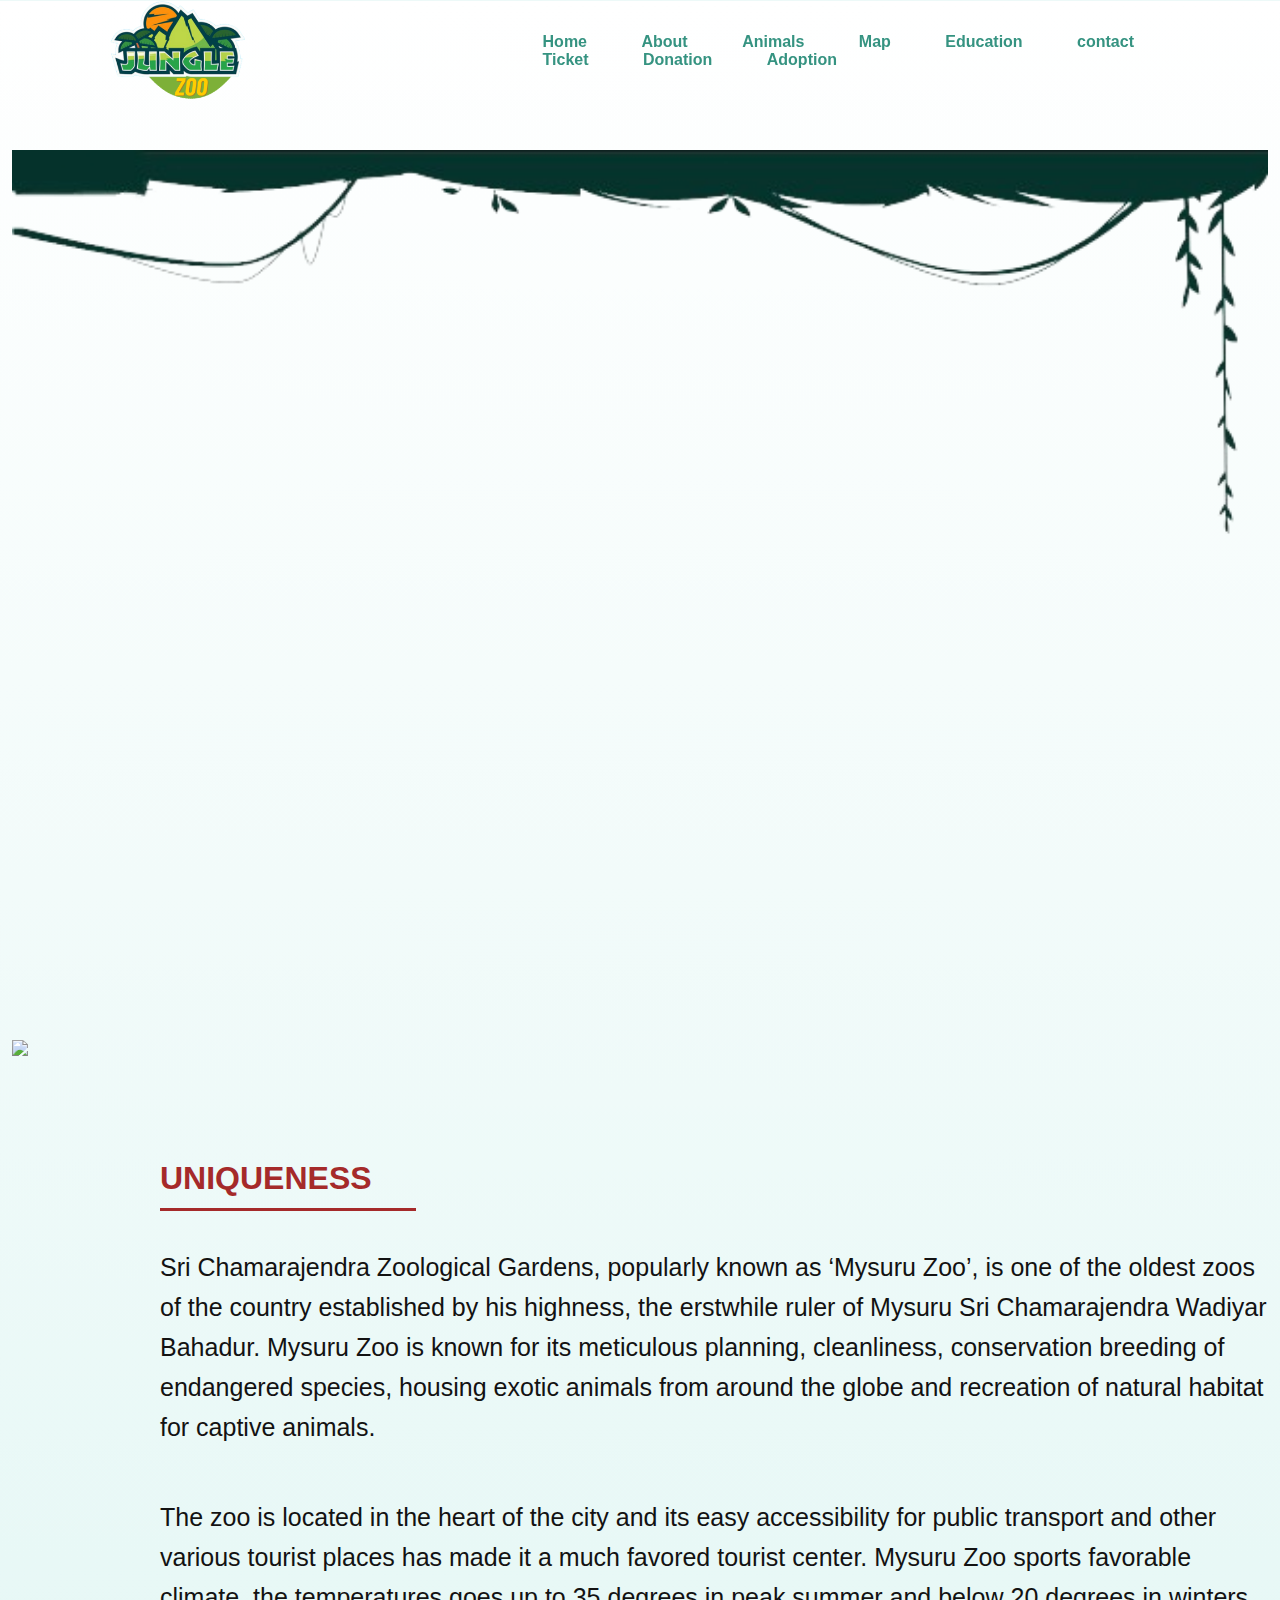
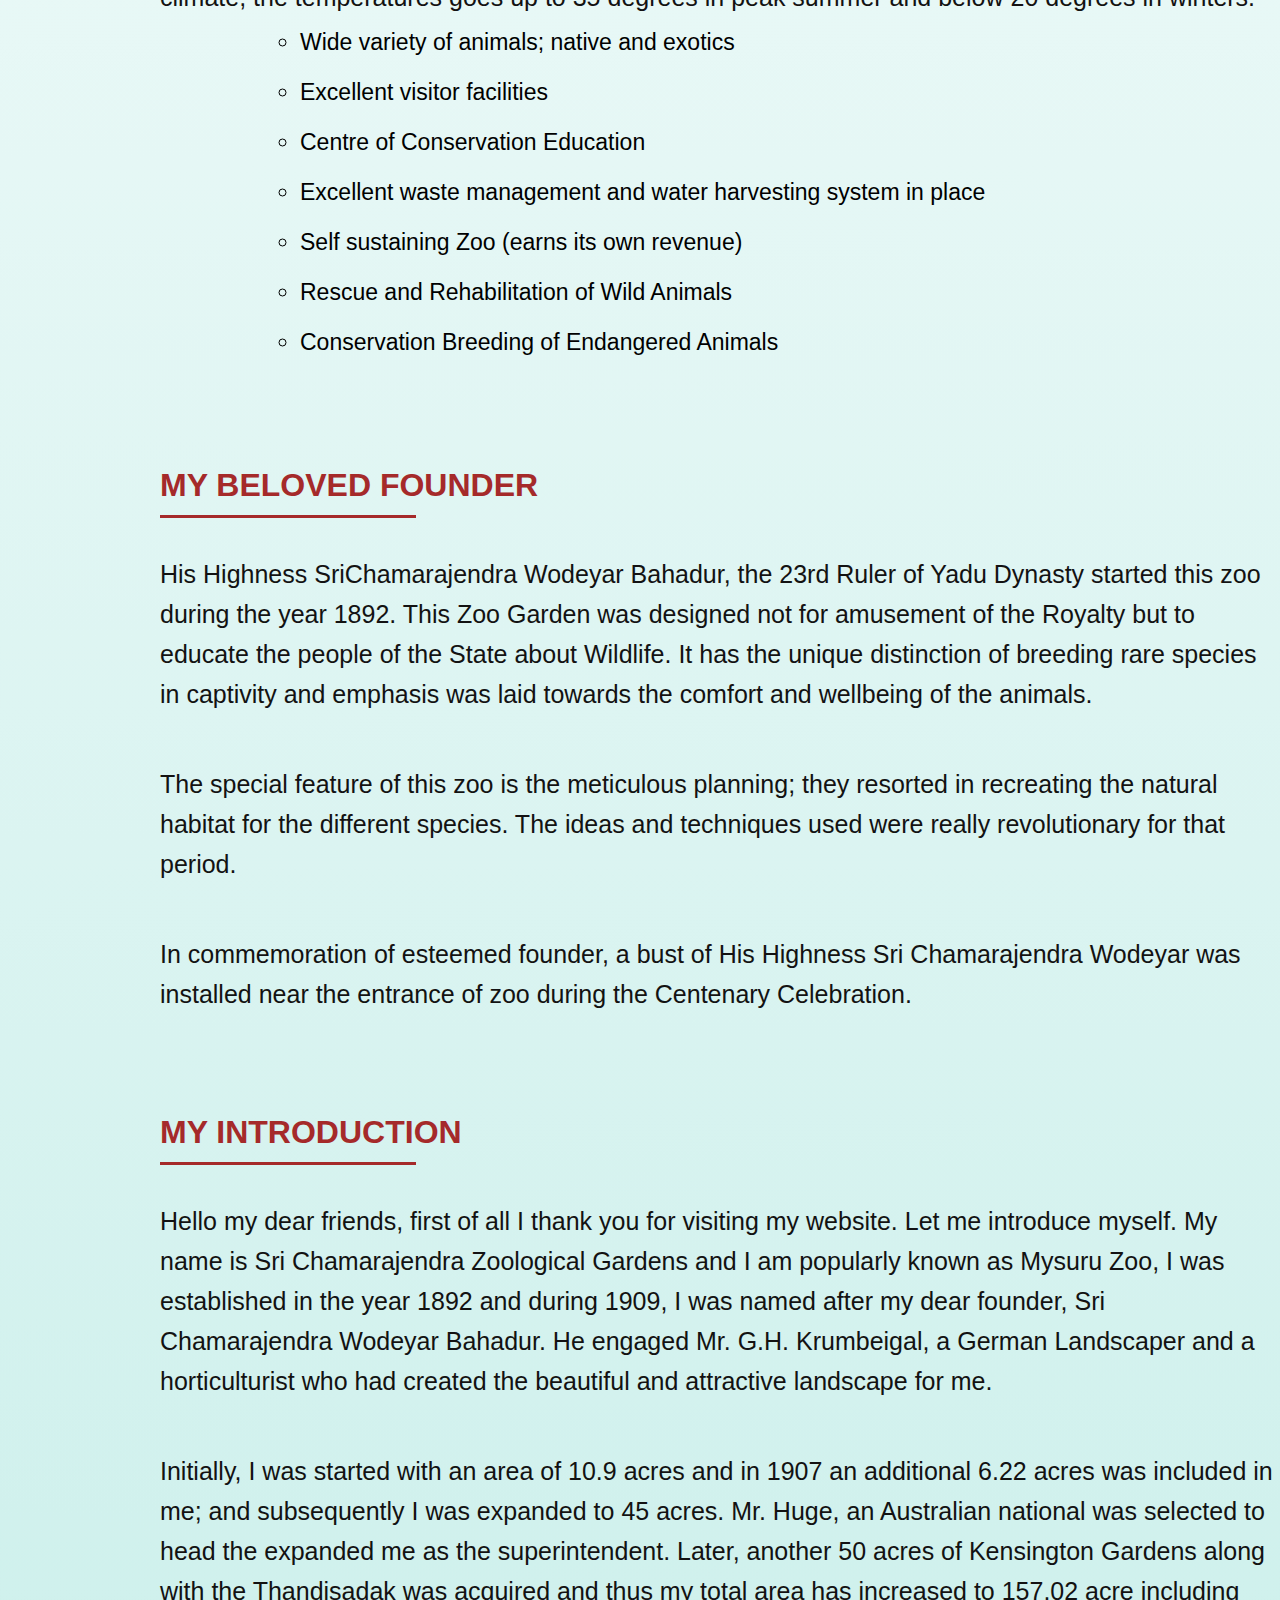
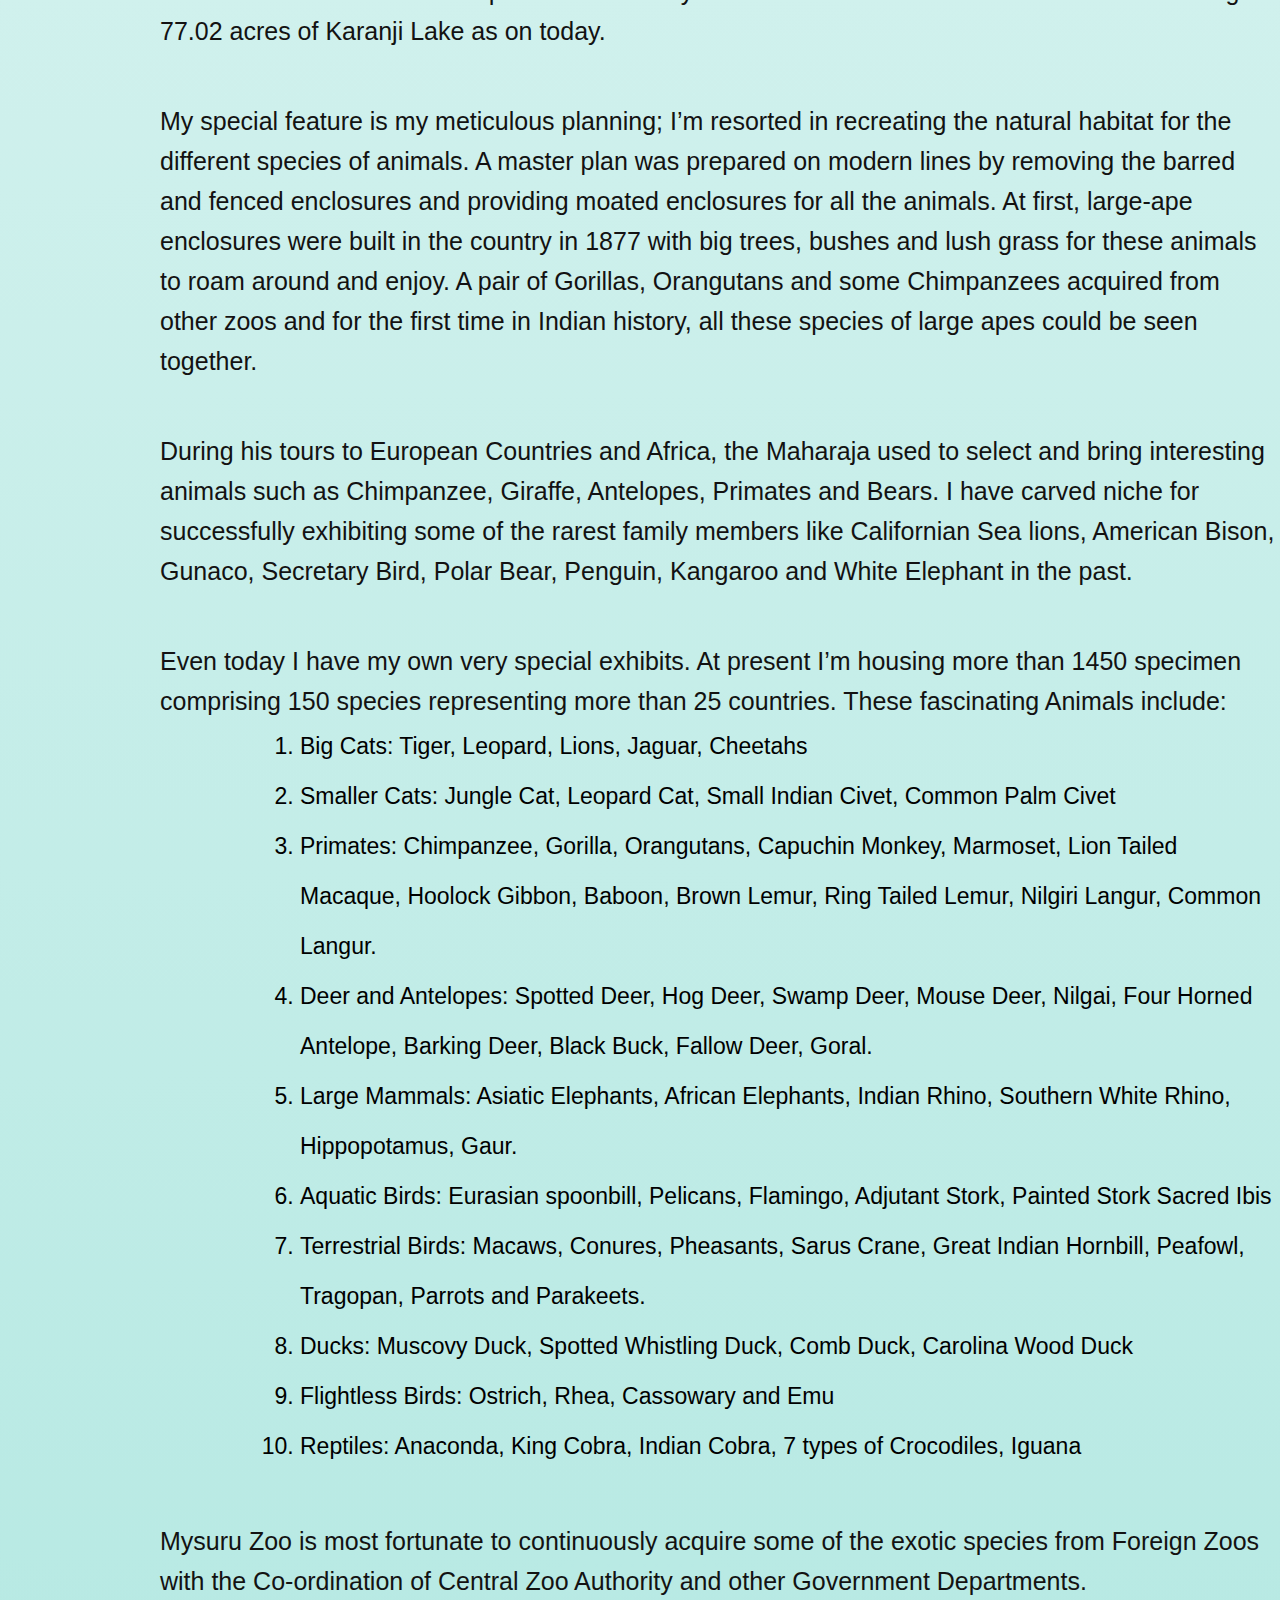
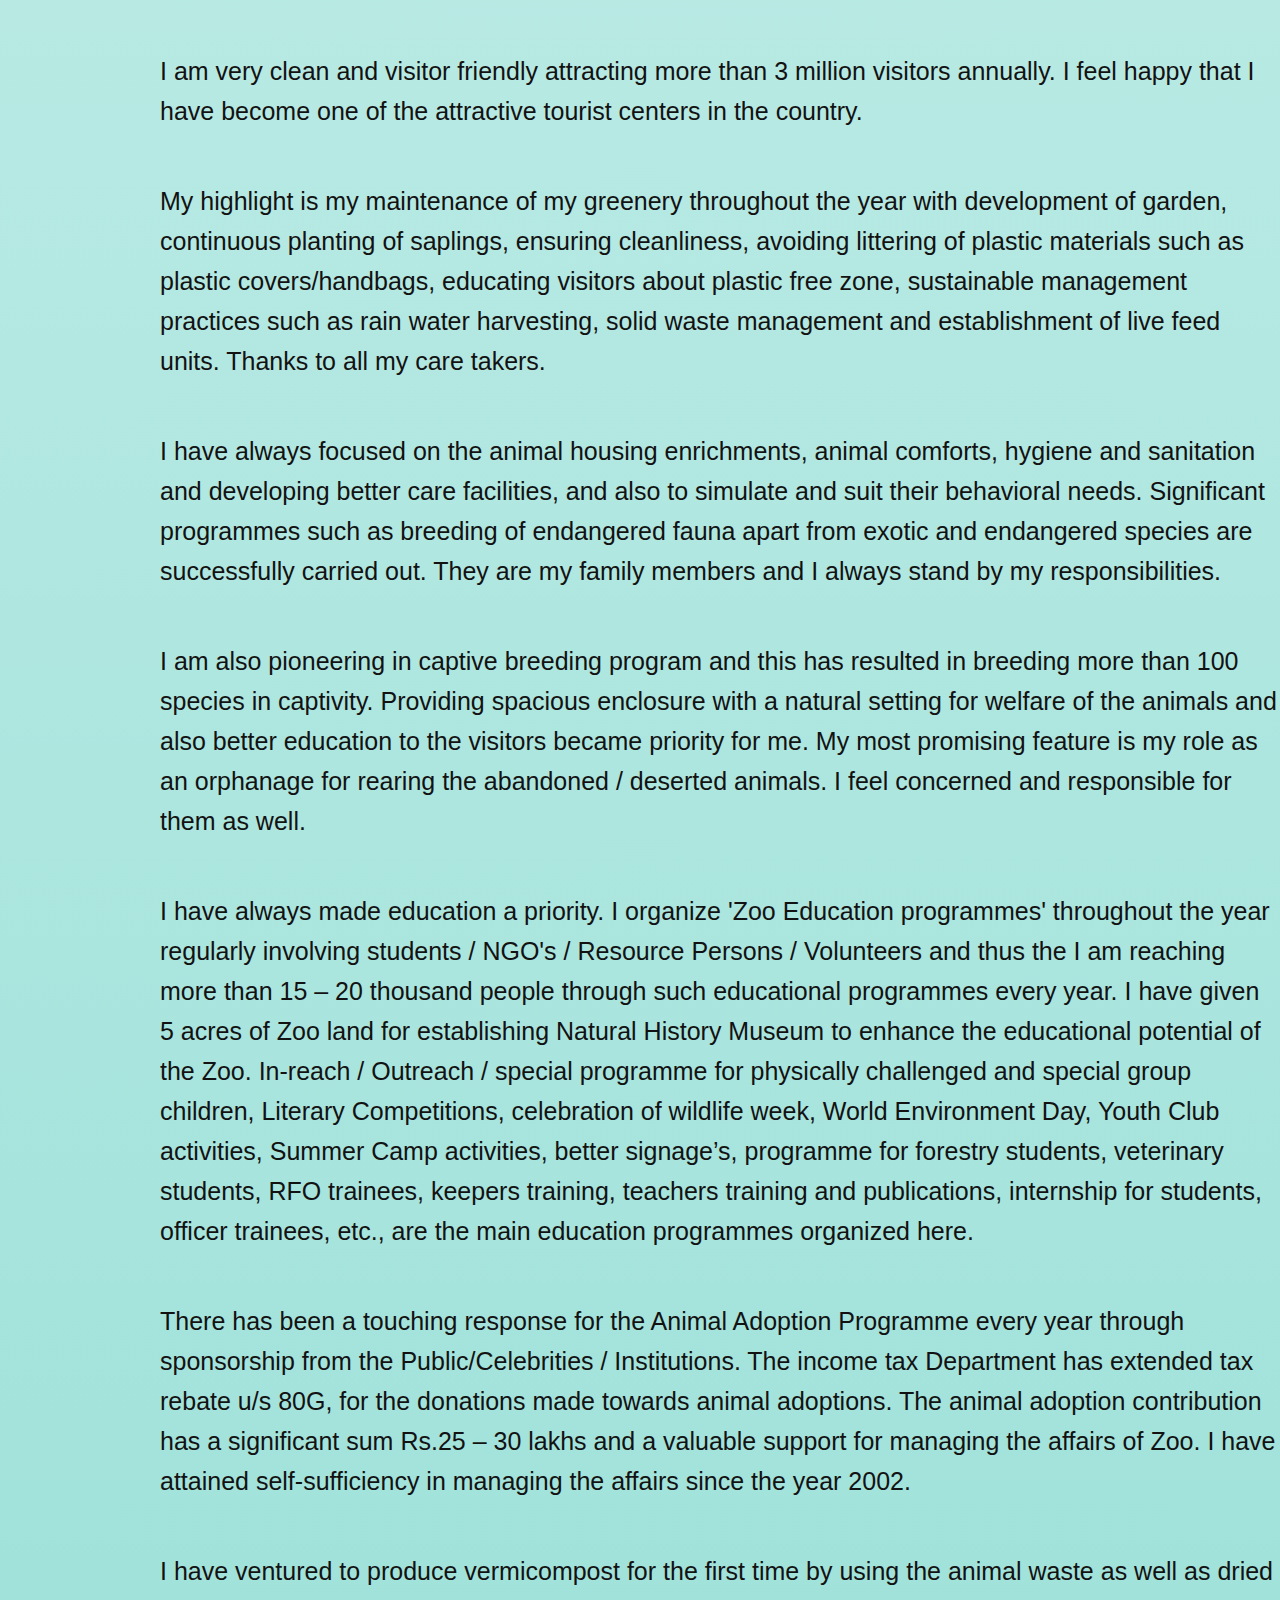
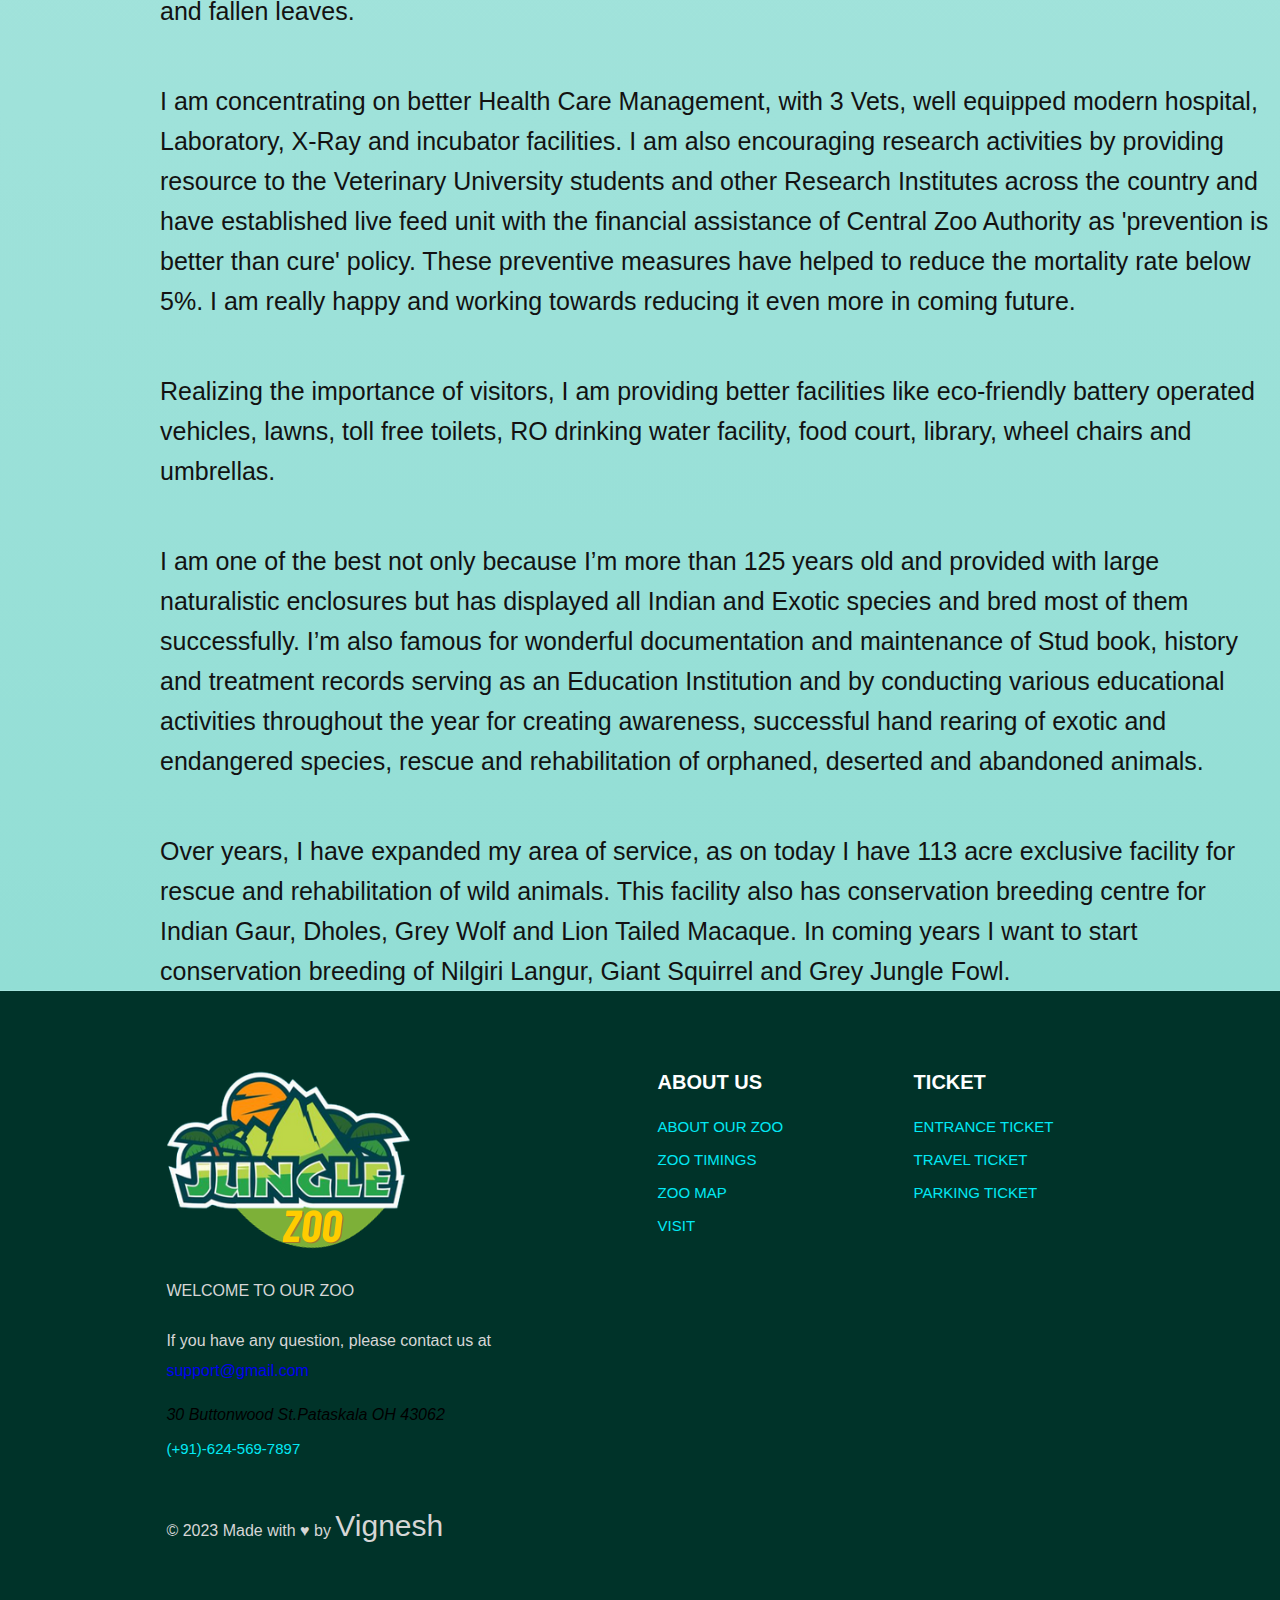
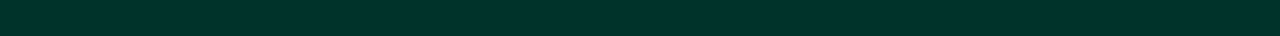
==== about.html @ fc4480f8 "new" ====
<!DOCTYPE html>
<html lang="en">
  <head>
    <meta charset="UTF-8" />
    <meta http-equiv="X-UA-Compatible" content="IE=edge" />
    <meta name="viewport" content="width=device-width, initial-scale=1.0" />
    <title>Jungle Zoo</title>
    <link rel="stylesheet" href="about.css" />
  </head>

  <body>
    <header>
<img class="logo" src="Zoo.png"/>
<nav class="navigation2">
  <a href="index.html" class="active">Home</a>
  <a href="about.html">About</a>
  <a href="#">Animals</a>
  <a href="#">Map</a>
  <a href="#">Education</a>
  <a href="#">contact</a>
  <a href="#">Ticket</a>
  <a href="#">Donation</a>
  <a href="#">Adoption</a>
</nav>
</header>
<section>
  <img class="entrance" src="up leaf.png" >
    <img class="entrance" src="entrance.png" >
    <div class="indent">
      <h6>UNIQUENESS</h6>
      <p>Sri Chamarajendra Zoological Gardens, popularly known as ‘Mysuru Zoo’, is one of the oldest zoos of the country established by his highness, the erstwhile ruler of Mysuru Sri Chamarajendra Wadiyar Bahadur. Mysuru Zoo is known for its meticulous planning, cleanliness, conservation breeding of endangered species, housing exotic animals from around the globe and recreation of natural habitat for captive animals. </p>
      <p>The zoo is located in the heart of the city and its easy accessibility for public transport and other various tourist places has made it a much favored tourist center. Mysuru Zoo sports favorable climate, the temperatures goes up to 35 degrees in peak summer and below 20 degrees in winters.</p>
      <div class="uul">
    <ul>
      <li>Wide variety of animals; native and exotics</li>
      <li>Excellent visitor facilities</li>
      <li>Centre of Conservation Education</li>
      <li>Excellent waste management and water harvesting system in place</li>
      <li>Self sustaining Zoo (earns its own revenue)</li>
      <li>Rescue and Rehabilitation of Wild Animals</li>
      <li>Conservation Breeding of Endangered Animals</li>

    </ul>
  </div>
      <h6>MY BELOVED FOUNDER</h6>
      <p>His Highness SriChamarajendra Wodeyar Bahadur, the 23rd Ruler of Yadu Dynasty started this zoo during the year 1892. This Zoo Garden was designed not for amusement of the Royalty but to educate the people of the State about Wildlife. It has the unique distinction of breeding rare species in captivity and emphasis was laid towards the comfort and wellbeing of the animals.</p>
      <p>The special feature of this zoo is the meticulous planning; they resorted in recreating the natural habitat for the different species. The ideas and techniques used were really revolutionary for that period.</p>
      <p>In commemoration of esteemed founder, a bust of His Highness Sri Chamarajendra Wodeyar was installed near the entrance of zoo during the Centenary Celebration.</p>

      <h6>MY INTRODUCTION</h6>
      <p>Hello my dear friends, first of all I thank you for visiting my website. Let me introduce myself. My name is Sri Chamarajendra Zoological Gardens and I am popularly known as Mysuru Zoo, I was established in the year 1892 and during 1909, I was named after my dear founder, Sri Chamarajendra Wodeyar Bahadur. He engaged Mr. G.H. Krumbeigal, a German Landscaper and a horticulturist who had created the beautiful and attractive landscape for me.</p>
      <p>Initially, I was started with an area of 10.9 acres and in 1907 an additional 6.22 acres was included in me; and subsequently I was expanded to 45 acres. Mr. Huge, an Australian national was selected to head the expanded me as the superintendent. Later, another 50 acres of Kensington Gardens along with the Thandisadak was acquired and thus my total area has increased to 157.02 acre including 77.02 acres of Karanji Lake as on today. </p>
      <p>My special feature is my meticulous planning; I’m resorted in recreating the natural habitat for the different species of animals. A master plan was prepared on modern lines by removing the barred and fenced enclosures and providing moated enclosures for all the animals. At first, large-ape enclosures were built in the country in 1877 with big trees, bushes and lush grass for these animals to roam around and enjoy. A pair of Gorillas, Orangutans and some Chimpanzees acquired from other zoos and for the first time in Indian history, all these species of large apes could be seen together.</p>
      <p>During his tours to European Countries and Africa, the Maharaja used to select and bring interesting animals such as Chimpanzee, Giraffe, Antelopes, Primates and Bears. I have carved niche for successfully exhibiting some of the rarest family members like Californian Sea lions, American Bison, Gunaco, Secretary Bird, Polar Bear, Penguin, Kangaroo and White Elephant in the past.</p>
      <p>Even today I have my own very special exhibits. At present I’m housing more than 1450 specimen comprising 150 species representing more than 25 countries. These fascinating Animals include:</p>
      <div class="uuul">
    <ol>
      <li>Big Cats: Tiger, Leopard, Lions, Jaguar, Cheetahs</li>
      <li>Smaller Cats: Jungle Cat, Leopard Cat, Small Indian Civet, Common Palm Civet</li>
      <li>Primates: Chimpanzee, Gorilla, Orangutans, Capuchin Monkey, Marmoset, Lion Tailed Macaque, Hoolock Gibbon, Baboon, Brown Lemur, Ring Tailed Lemur, Nilgiri Langur, Common Langur.</li>
      <li>Deer and Antelopes: Spotted Deer, Hog Deer, Swamp Deer, Mouse Deer, Nilgai, Four Horned Antelope, Barking Deer, Black Buck, Fallow Deer, Goral.</li>
      <li>Large Mammals: Asiatic Elephants, African Elephants, Indian Rhino, Southern White Rhino, Hippopotamus, Gaur.</li>
      <li>Aquatic Birds: Eurasian spoonbill, Pelicans, Flamingo, Adjutant Stork, Painted Stork Sacred Ibis</li>
      <li>Terrestrial Birds: Macaws, Conures, Pheasants, Sarus Crane, Great Indian Hornbill, Peafowl, Tragopan, Parrots and Parakeets.</li>
      <li>Ducks: Muscovy Duck, Spotted Whistling Duck, Comb Duck, Carolina Wood Duck</li>
      <li>Flightless Birds: Ostrich, Rhea, Cassowary and Emu</li>
      <li>Reptiles: Anaconda, King Cobra, Indian Cobra, 7 types of Crocodiles, Iguana</li>
    </ol>
  </div>
    <p>Mysuru Zoo is most fortunate to continuously acquire some of the exotic species from Foreign Zoos with the Co-ordination of Central Zoo Authority and other Government Departments.</p>
    <p>I am very clean and visitor friendly attracting more than 3 million visitors annually. I feel happy that I have become one of the attractive tourist centers in the country.</p>
    <p>My highlight is my maintenance of my greenery throughout the year with development of garden, continuous planting of saplings, ensuring cleanliness, avoiding littering of plastic materials such as plastic covers/handbags, educating visitors about plastic free zone, sustainable management practices such as rain water harvesting, solid waste management and establishment of live feed units. Thanks to all my care takers.</p>
    <p>I have always focused on the animal housing enrichments, animal comforts, hygiene and sanitation and developing better care facilities, and also to simulate and suit their behavioral needs. Significant programmes such as breeding of endangered fauna apart from exotic and endangered species are successfully carried out. They are my family members and I always stand by my responsibilities.</p>
    <p>I am also pioneering in captive breeding program and this has resulted in breeding more than 100 species in captivity. Providing spacious enclosure with a natural setting for welfare of the animals and also better education to the visitors became priority for me. My most promising feature is my role as an orphanage for rearing the abandoned / deserted animals. I feel concerned and responsible for them as well.</p>
    <p>I have always made education a priority. I organize 'Zoo Education programmes' throughout the year regularly involving students / NGO's / Resource Persons / Volunteers and thus the I am  reaching more than 15 – 20 thousand people through such educational programmes every year. I have given 5 acres of Zoo land for establishing Natural History Museum to enhance the educational potential of the Zoo. In-reach / Outreach / special programme for physically challenged and special group children, Literary Competitions, celebration of wildlife week, World Environment Day, Youth Club activities, Summer Camp activities, better signage’s, programme for forestry students, veterinary students, RFO trainees, keepers training, teachers training and publications, internship for students, officer trainees, etc., are the main education programmes organized here.</p>
    <p>There has been a touching response for the Animal Adoption Programme every year through sponsorship from the Public/Celebrities / Institutions. The income tax Department has extended tax rebate u/s 80G, for the donations made towards animal adoptions. The animal adoption contribution has a significant sum Rs.25 – 30 lakhs and a valuable support for managing the affairs of Zoo.  I have attained self-sufficiency in managing the affairs since the year 2002.</p>
    <p>I have ventured to produce vermicompost for the first time by using the animal waste as well as dried and fallen leaves.</p>
    <p>I am concentrating on better Health Care Management, with 3 Vets, well equipped modern hospital, Laboratory, X-Ray and incubator facilities. I am also encouraging research activities by providing resource to the Veterinary University students and other Research Institutes across the country and have established live feed unit with the financial assistance of Central Zoo Authority as 'prevention is better than cure' policy. These preventive measures have helped to reduce the mortality rate below 5%. I am really happy and working towards reducing it even more in coming future.</p>
    <p>Realizing the importance of visitors, I am providing better facilities like eco-friendly battery operated vehicles, lawns, toll free toilets, RO drinking water facility, food court, library, wheel chairs and umbrellas.</p>
    <p>I am one of the best not only because I’m more than 125 years old and provided with large naturalistic enclosures but has displayed all Indian and Exotic species and bred most of them successfully. I’m also famous for wonderful documentation and maintenance of Stud book, history and treatment records serving as an Education Institution and by conducting various educational activities throughout the year for creating awareness, successful hand rearing of exotic and endangered species, rescue and rehabilitation of orphaned, deserted and abandoned animals.</p>
    <p>Over years, I have expanded my area of service, as on today I have 113 acre exclusive facility for rescue and rehabilitation of wild animals. This facility also has conservation breeding centre for Indian Gaur, Dholes, Grey Wolf and Lion Tailed Macaque. In coming years I want to start conservation breeding of Nilgiri Langur, Giant Squirrel and Grey Jungle Fowl. </p>
      </div>
     
</section>
<!-- 
    - #FOOTER
  -->
  <footer class="footer1">
    <div class="footer-content">
      <img src="Zoo.png">
      <p>WELCOME TO OUR ZOO</p>
      <p> If you have any question, please contact us at <a href="mailto:selvapandi322@gmail.com"
        class="link">support@gmail.com</a></p>
        <ul type="none" class="contact-list">
  
          <li class="contact-item">
            <ion-icon name="location-outline" aria-hidden="true"></ion-icon>
  
            <address class="address">
              30 Buttonwood St.Pataskala OH 43062
            </address>
          </li>
  
          <li class="contact-item">
            <ion-icon name="call-outline" aria-hidden="true"></ion-icon>
  
            <a href="tel:+16234567891011" class="contact-link">(+91)-624-569-7897</a>
          </li>
  
        </ul>
      <div class="icons">
        <a href="#"><i class='bx bxl-facebook'></i></a>
        <a href="#"><i class='bx bxl-twitter' ></i></a>
        <a href="#"><i class='bx bxl-instagram' ></i></a>
        <a href="#"><i class='bx bxl-github' ></i></a>
        <p class="copyright">
          &copy; 2023 Made with ♥ by <a class="copyright-link">Vignesh</a>
        </p>
      </div>
      
    </div>
    
    <div class="footer-content">
      <h4>ABOUT US</h4>
      <li><a href="#">ABOUT OUR ZOO</a></li>
      <li><a href="#">ZOO TIMINGS</a></li>
      <li><a href="#">ZOO MAP</a></li>
      <li><a href="#">VISIT</a></li>
    </div>
    <div class="footer-content">
      <h4>TICKET</h4>
      <li><a href="#">ENTRANCE TICKET</a></li>
      <li><a href="#">TRAVEL TICKET</a></li>
      <li><a href="#">PARKING TICKET</a></li>
    </div>
   </footer>

       <!-- 
      - ionicon link
    -->
    <script type="module" src="https://unpkg.com/ionicons@5.5.2/dist/ionicons/ionicons.esm.js"></script>
    <script nomodule src="https://unpkg.com/ionicons@5.5.2/dist/ionicons/ionicons.js"></script>


     



</body></html>
---- about.css ----
* {
  margin: 0;
  padding: 0;
  box-sizing: border-box;
  font-family: 'Poppins', sans-serif;
  text-decoration: none;
}
body{
background: linear-gradient(180deg,#FFFFFF,#92ded5);
  min-height: height 100vh;
  overflow-x: hidden;
}
header{
  position:fixed;
  top:0;
  left:0;
  width:100%;
  padding:1px 110px;
  display: flex;
  justify-content:flex-start;
  align-items:center;
  z-index: 100;
}
.logo{
height: 100px;
  font-size: 2am;
  color:#359381;
  pointer-events:none;
  margin-right:270px;
}
.navigation a{
  text-decoration: none;
  color:#359381;
  padding: 6px 15px;
  border-radius:20px;
  margin: 0 10px;
  font-weight:600;
}
.navigation a:hover,
.navigation a.active{
  background: #359381;
  color:#fff;
}
.navigation2 a{
text-decoration: none;
color:#359381;
padding: 6px 15px;
border-radius:20px;
margin: 0 10px;
font-weight:600;
}
.navigation2 a:hover{
background-color: #03e9f4;
color: #359381;
box-shadow:
 0 0 10px #0ef,
 0 0 10px #0ef,
 0 0 10px #0ef,
 0 0 10px #0ef,
 0 0 10px #0ef;
 -webkit-box-reflect:below 10x linear-gradient(transparent, #0005);
}
.navigation2 a::before{
content: '';
position: absolute;
top:0;
left: -50px;
width: 0;
height:100%;
background: black;
transform: skewX(35deg);
z-index: -1;
transition:1s;
}
.navigation2 a:hover:before{
width: 100%;
}
.plant2{
position: absolute;
top: 0;
left: 0;
width: 100%;
pointer-events: none;
}
.entrance{
width: 100%;
padding-right: var(--bs-gutter-x, 0.75rem);
padding-left: var(--bs-gutter-x, 0.75rem);
margin-right: auto;
margin-left: auto;
padding-top: 150px;
}
.indent p{
margin-left: 160px;
margin-top: 50px;
font-family: 'Poppins', sans-serif;
font-size: 25px;
font-weight: 500;
color: #131212;
line-height: 40px;

}
.indent h6{
margin-left: 10rem;
margin-top: 100px;
font-size: 2rem;
color: brown;
}
.indent h6::before{
content: "";
position: absolute;
border-bottom:3px solid brown;
width:20%;  
height:1.5em;
}

/*-----------------------------------*\
#FOOTER
\*-----------------------------------*/

footer{
padding: 80px 13% 70px;
}
.footer1{
display: grid;
grid-template-columns: repeat(auto-fit, minmax(200px,auto));
gap:3.5rem;
background:#003329;
position: absolute;
left: 0;
right: 0;

}
.footer-content h4{
color: #fff;
margin-bottom: 1.5rem;
font-size: 20px;
}
.footer-content li{
margin-bottom: 16px;
list-style-type: none;
}
.footer-content li a{
display: block;
color:#03e9f4;
font-size: 15px;
font-weight: 400;
transition: all .40s ease;

}
.footer-content li a:hover{
   transform: translateY(-3px) translateX(-30px);
   color: #ffffff;
}
.footer-content p{
color: #d6d6d6;
font-size: 16px;
line-height: 30px;
margin: 20px 0;
}
.icons a{
display: inline-block;
font-size: 30px;
color: #d6d6d6;
margin-right: 17px;
transition: all .40s ease;
}
.icons a:hover{
color: rgb(248, 111, 14);
transform: translateY(-5px);

}
.footer-text {
font-size: 20px;
margin-block-end: 25px;
}
.footer-bottom { padding-block: 20px; }

.copyright { margin-block-end: 10px;}

 .uul li{
  list-style-type: circle;
  margin-left: 300px;
  font-size: 23px;
line-height: 50px;
}
.uuul li{
  list-style-type:number;
  margin-left: 300px;
  font-size: 23px;
line-height: 50px;
}
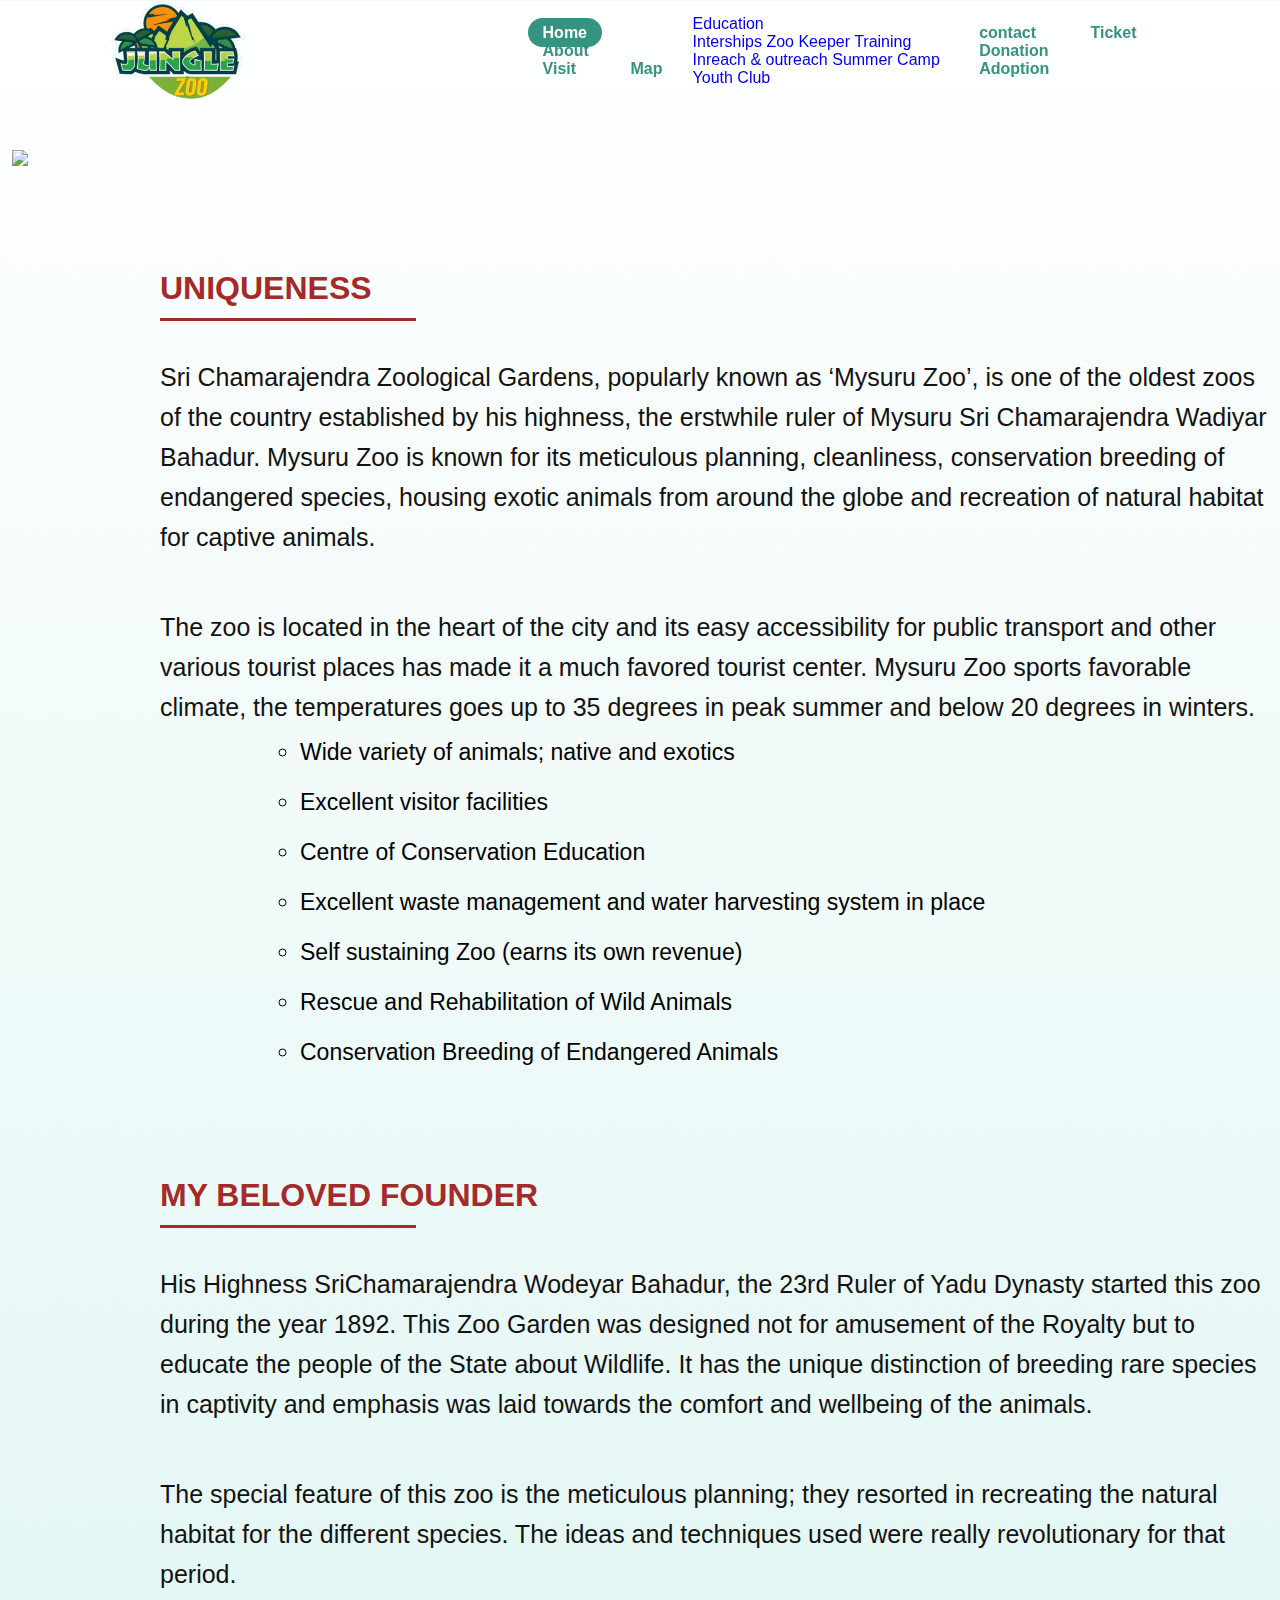
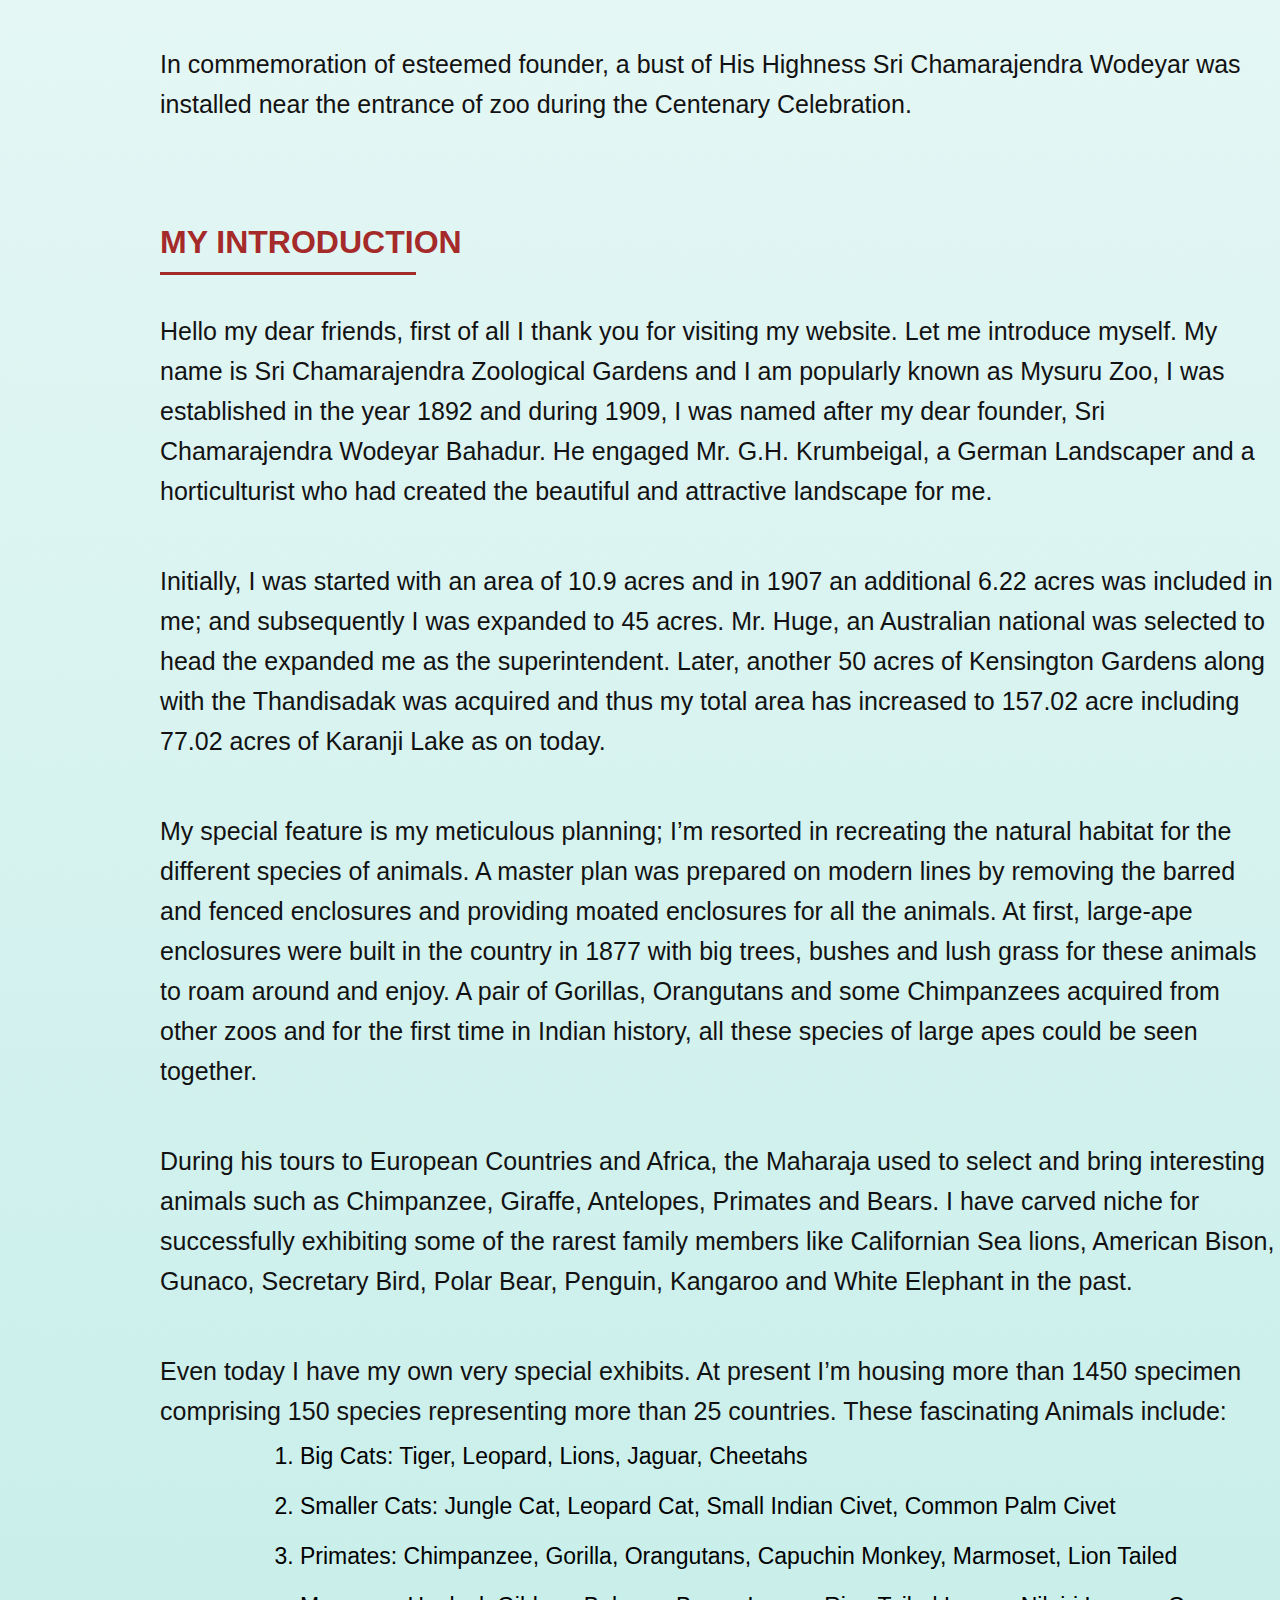
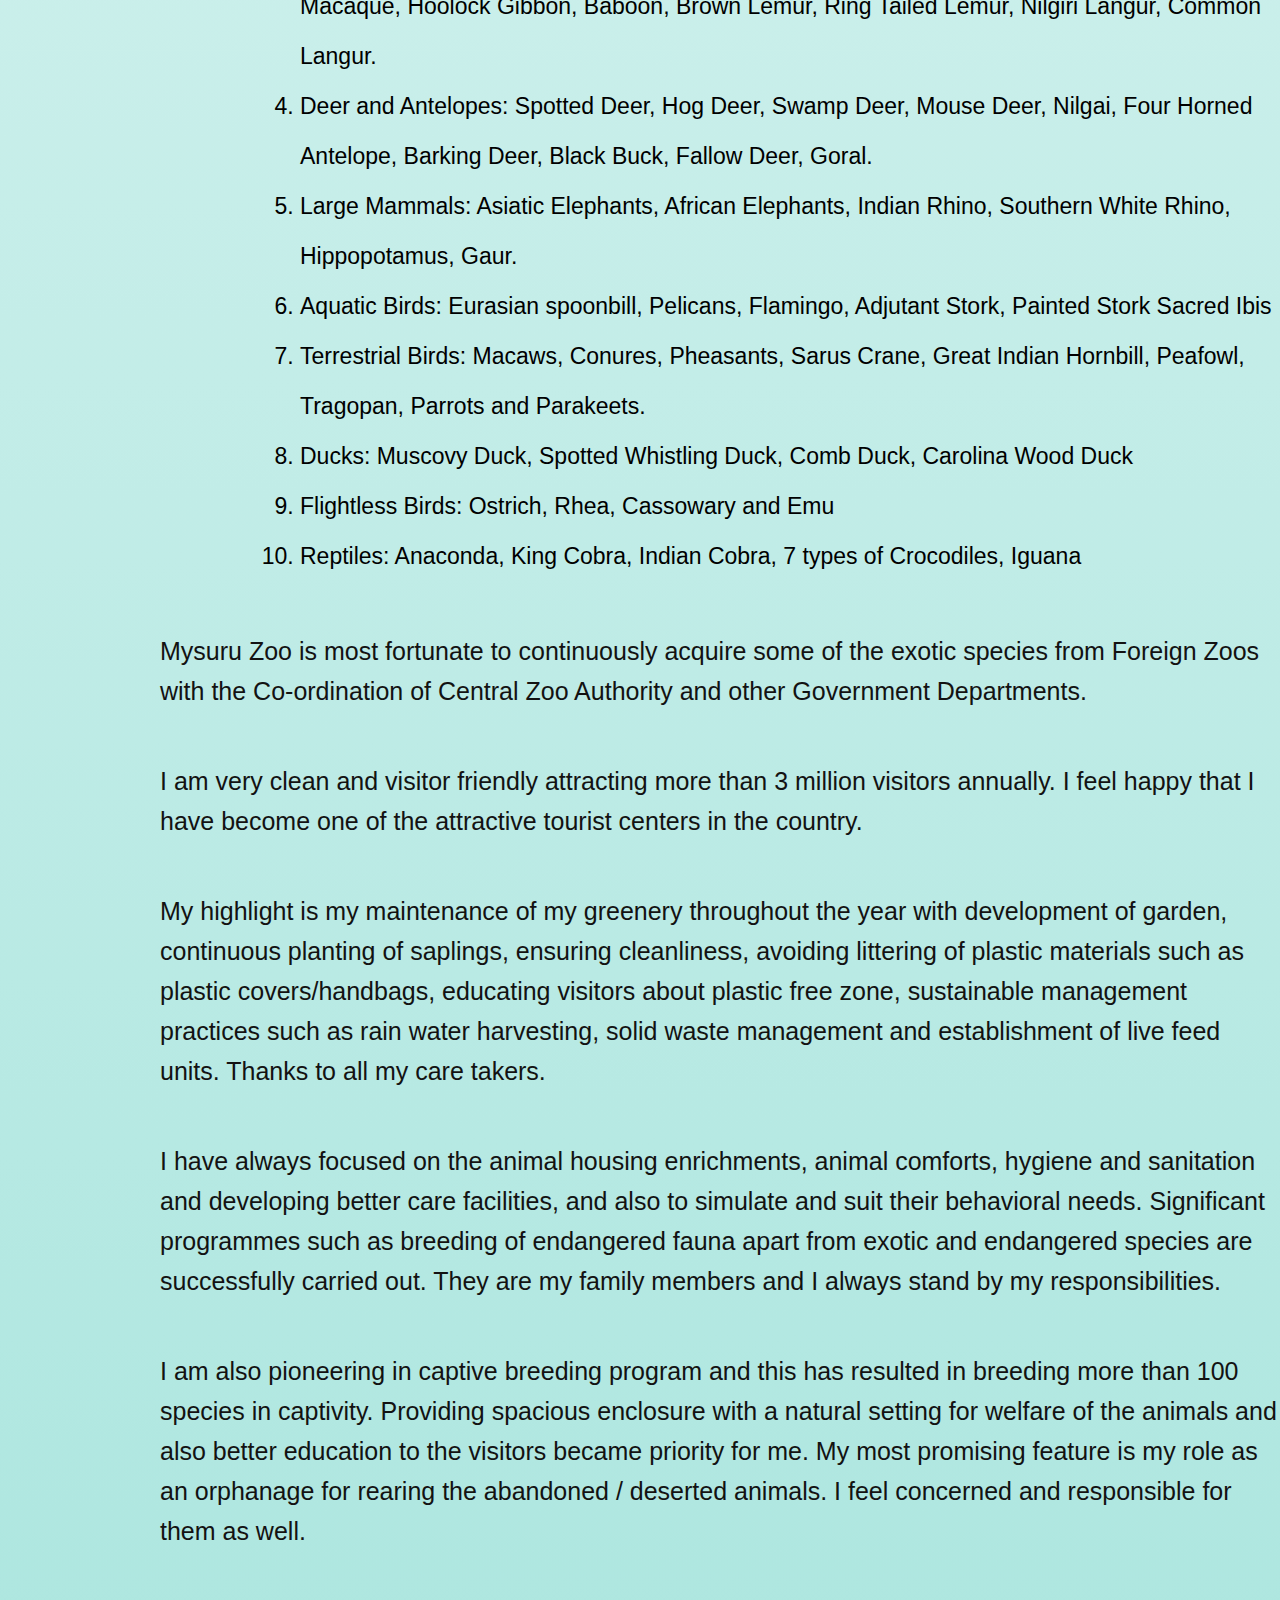
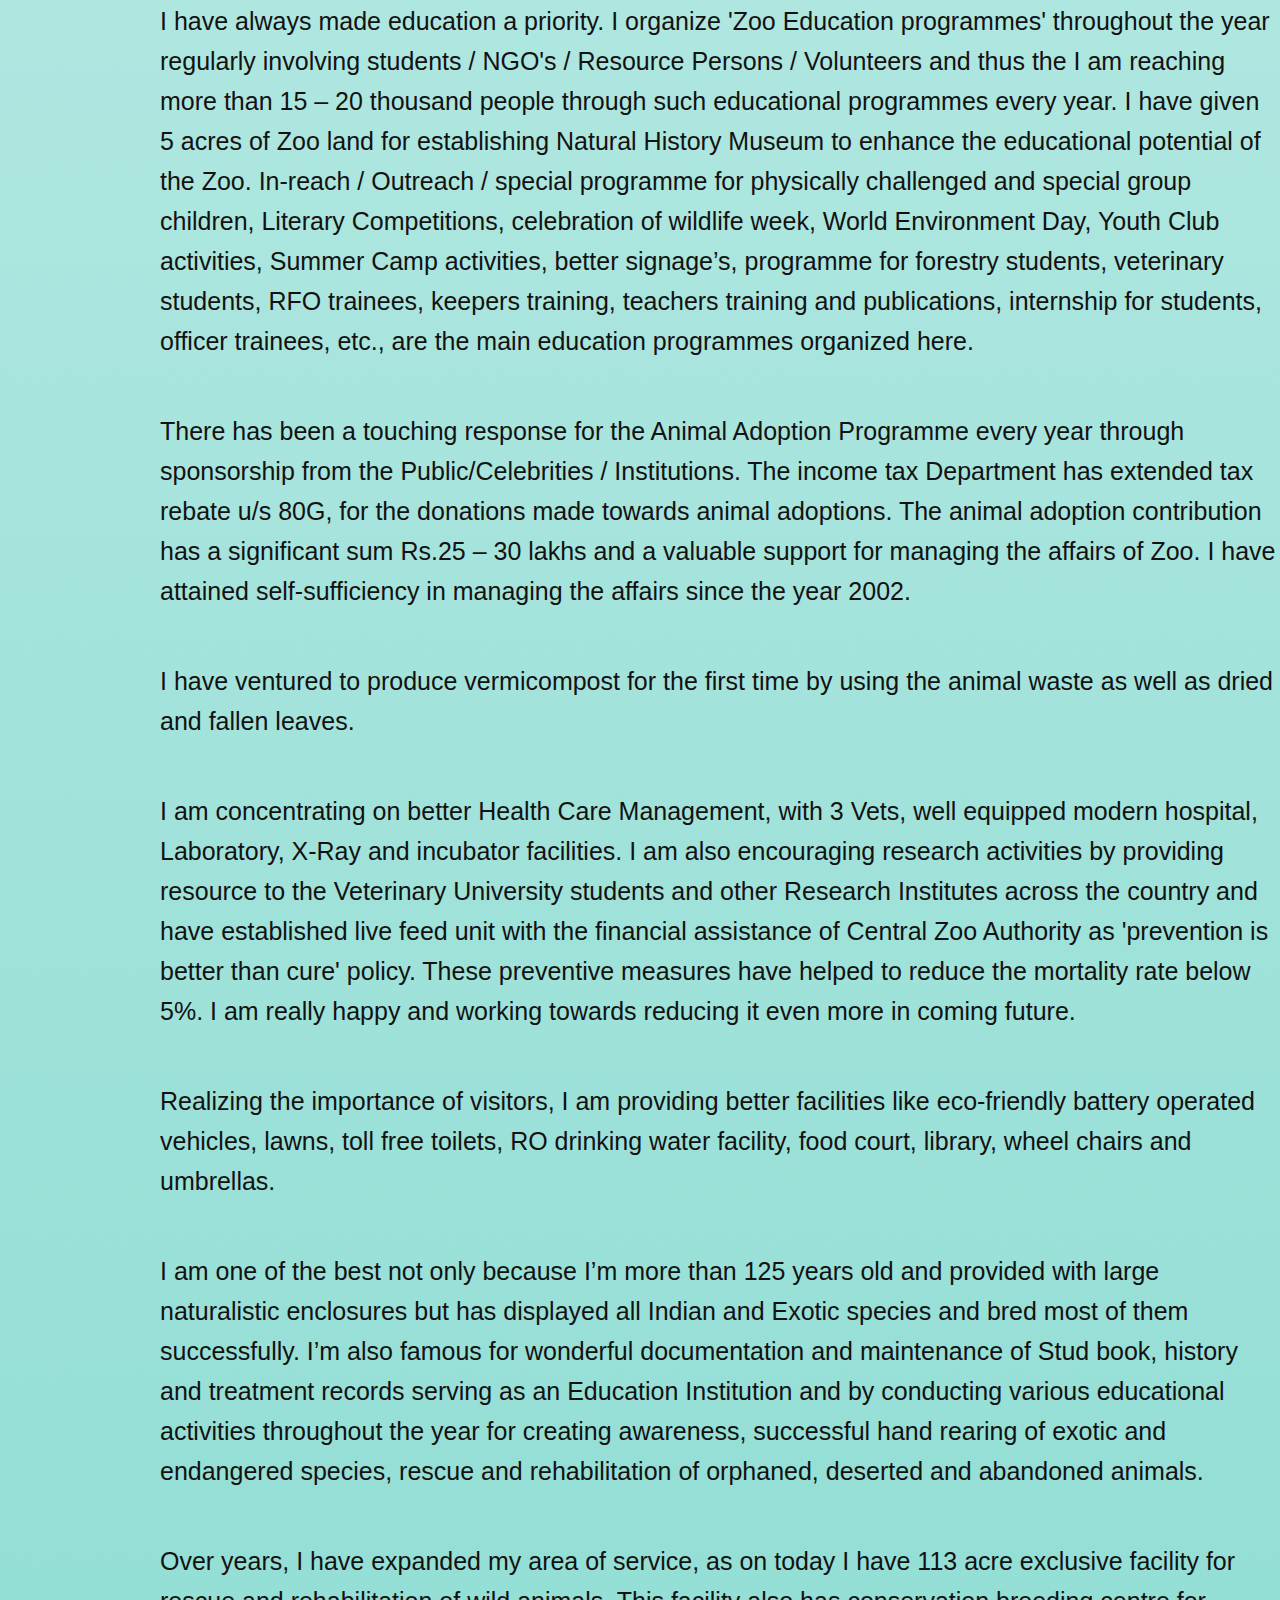
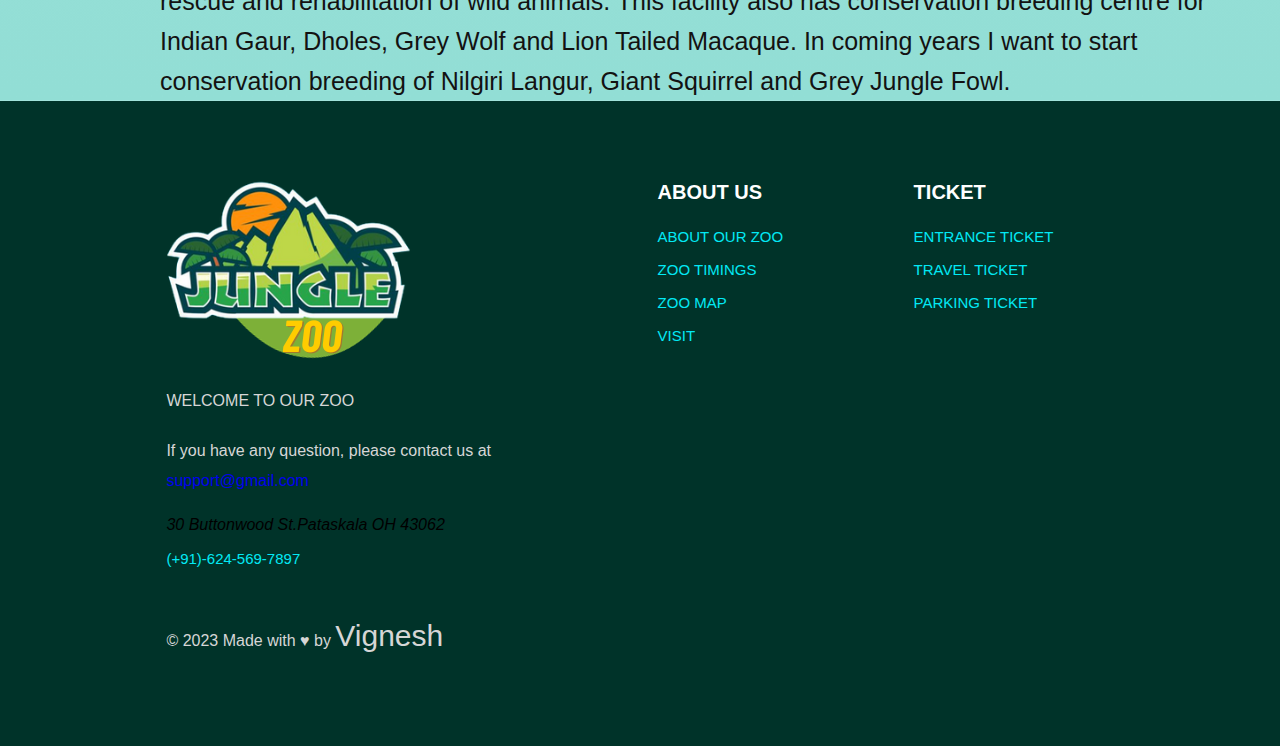
==== commit 3dee7fc0: "Update about.html" ====
--- a/about.html
+++ b/about.html
@@ -10,21 +10,36 @@
 
   <body>
     <header>
-<img class="logo" src="Zoo.png"/>
-<nav class="navigation2">
-  <a href="index.html" class="active">Home</a>
-  <a href="about.html">About</a>
-  <a href="#">Animals</a>
-  <a href="#">Map</a>
-  <a href="#">Education</a>
-  <a href="#">contact</a>
-  <a href="#">Ticket</a>
-  <a href="#">Donation</a>
-  <a href="#">Adoption</a>
-</nav>
+      <img class="logo" src="Zoo.png"/>
+      <nav class="navigation">
+        <a href="index.html" class="active">Home</a>
+        <a href="about.html">About</a>
+        <a href="#">Visit</a>
+        <a href="#">Map</a>
+      
+      </nav>
+      <nav class="navigation3">
+        <div class="dropdown">
+          <a href="#">Education</a>
+          <div class="dropdown-content">
+          <a href="internship.html">Interships</a>
+          <a href="zoo keeper.html">Zoo Keeper Training</a>
+          <a href="inandout.html">Inreach & outreach</a>
+          <a href="summer camp.html">Summer Camp</a>
+          <a href="youth club.html">Youth Club</a>
+          </div>
+        </div>
+        </nav>
+        <nav class="navigation2">
+        <a href="#">contact</a>
+        <a href="#">Ticket</a>
+        <a href="#">Donation</a>
+        <a href="#">Adoption</a>
+      </nav>
+  
+    </header>
 </header>
 <section>
-  <img class="entrance" src="up leaf.png" >
     <img class="entrance" src="entrance.png" >
     <div class="indent">
       <h6>UNIQUENESS</h6>
@@ -146,4 +161,4 @@
 
 
 
-</body></html>+</body></html>
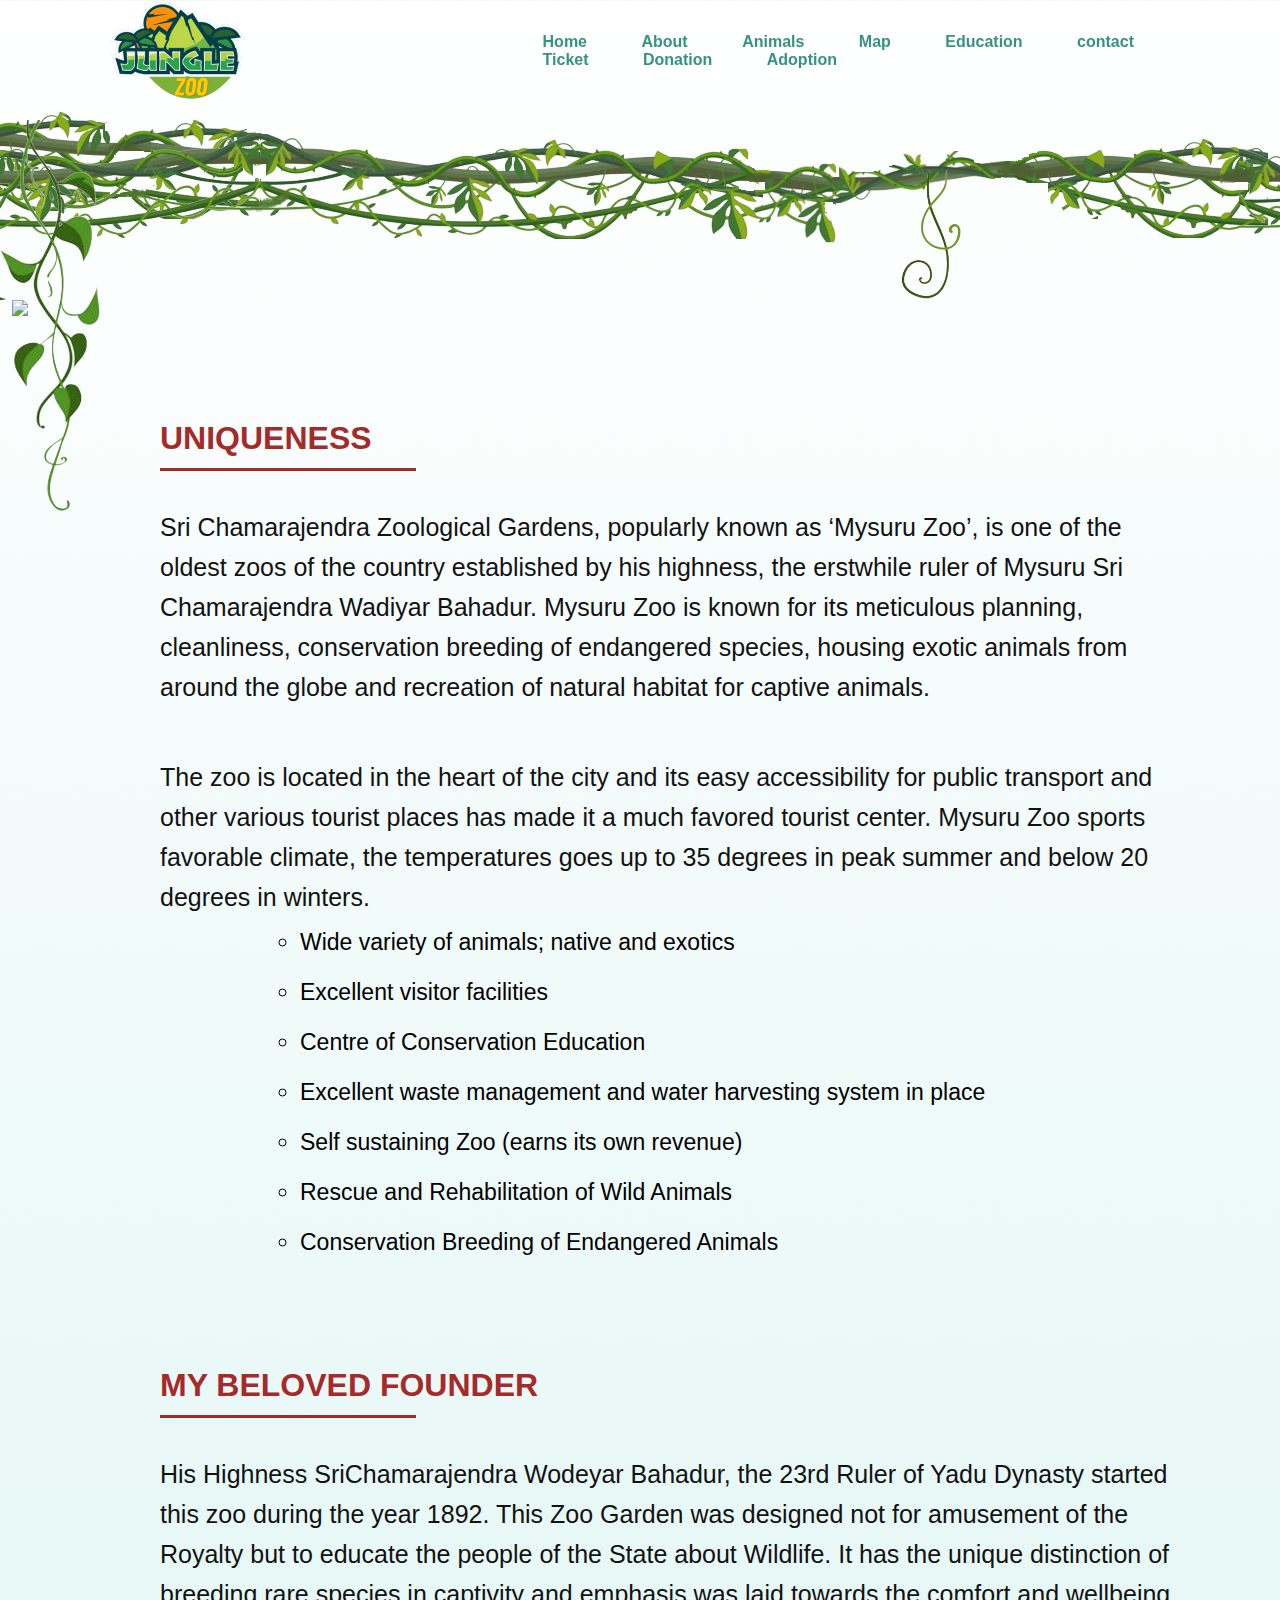
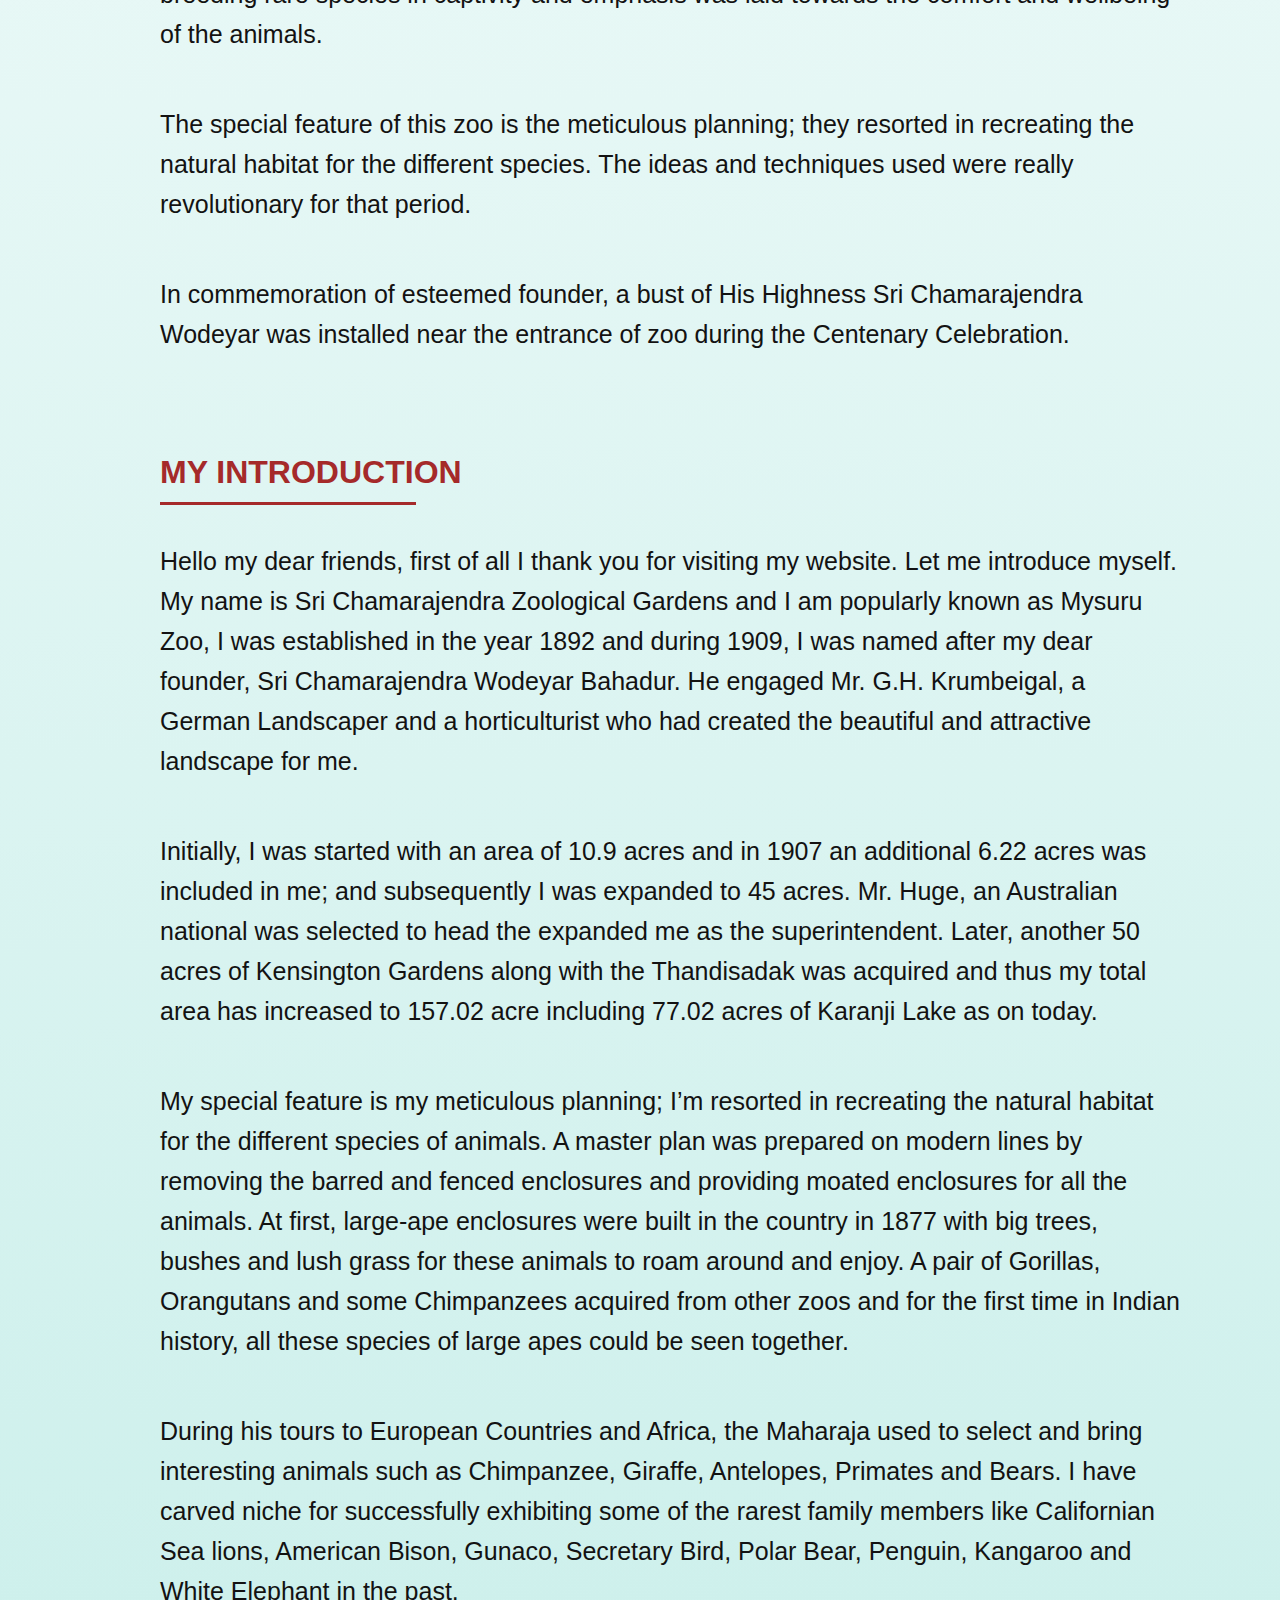
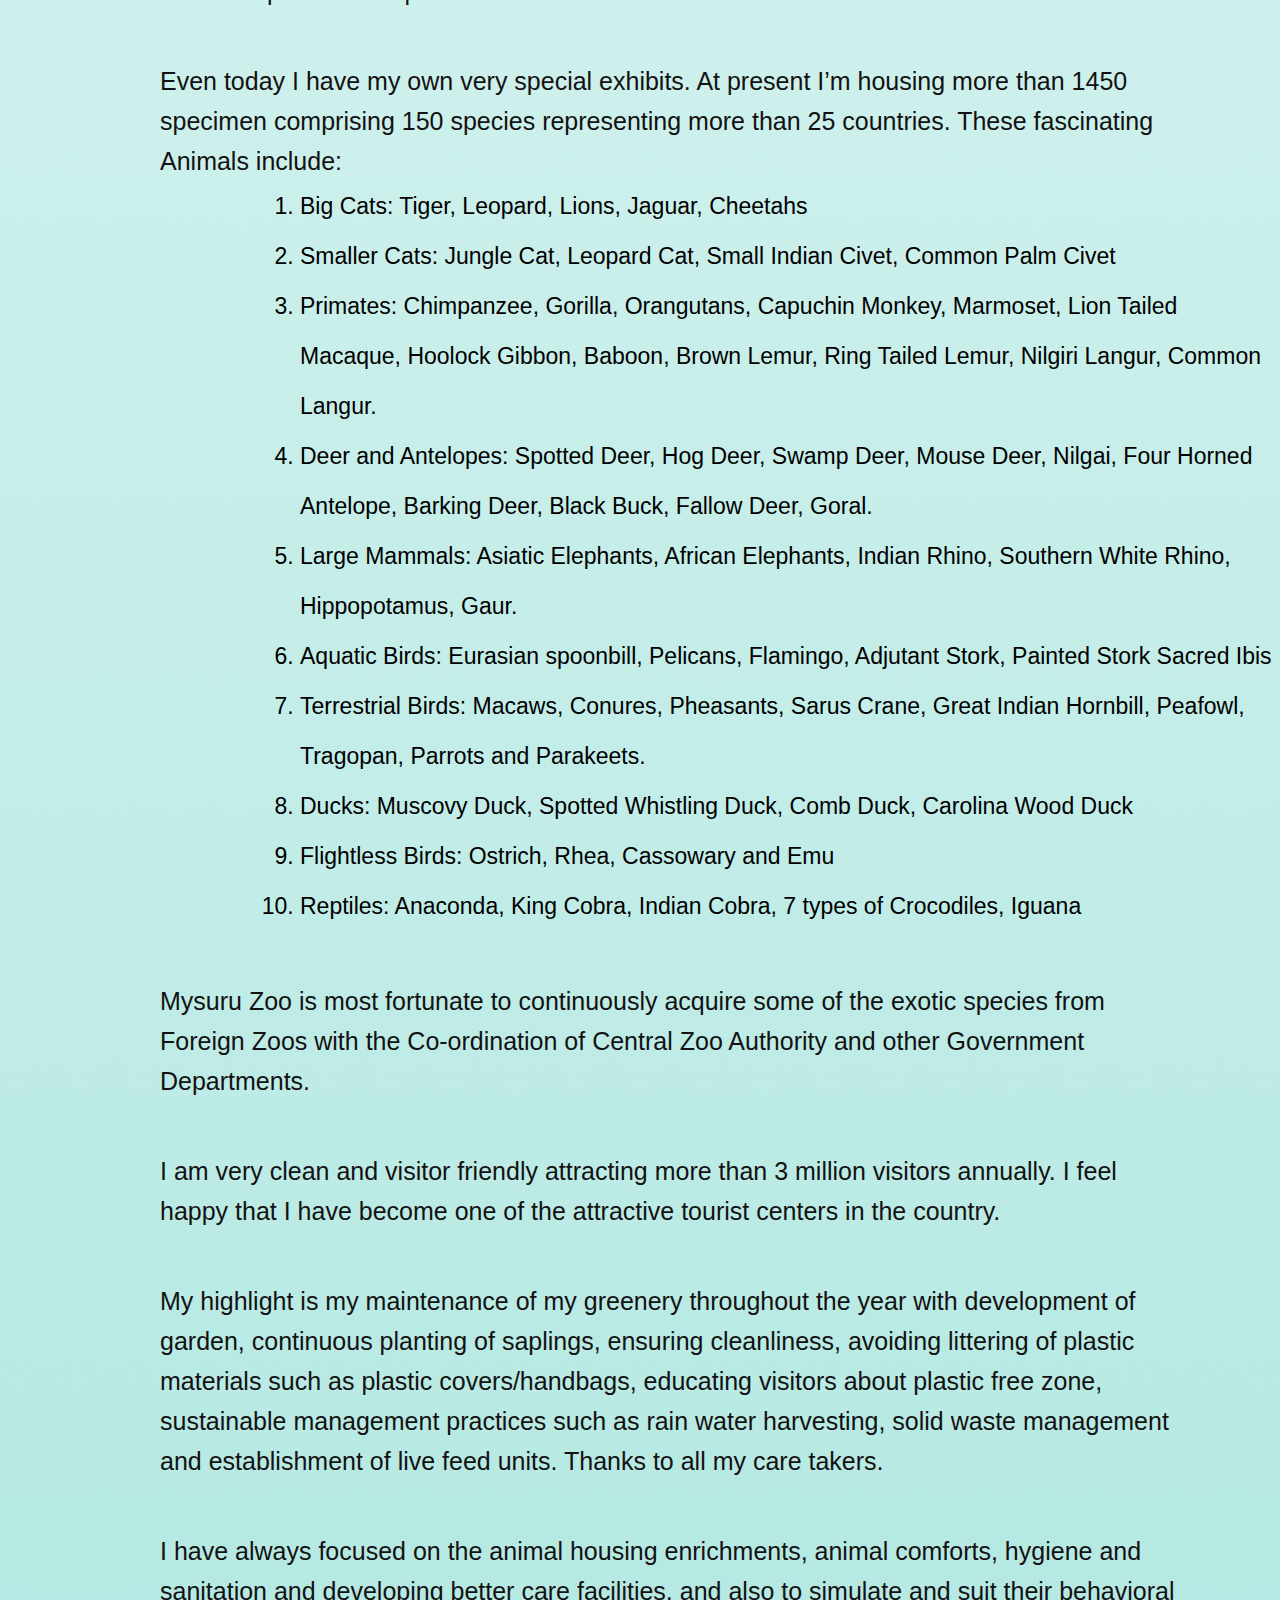
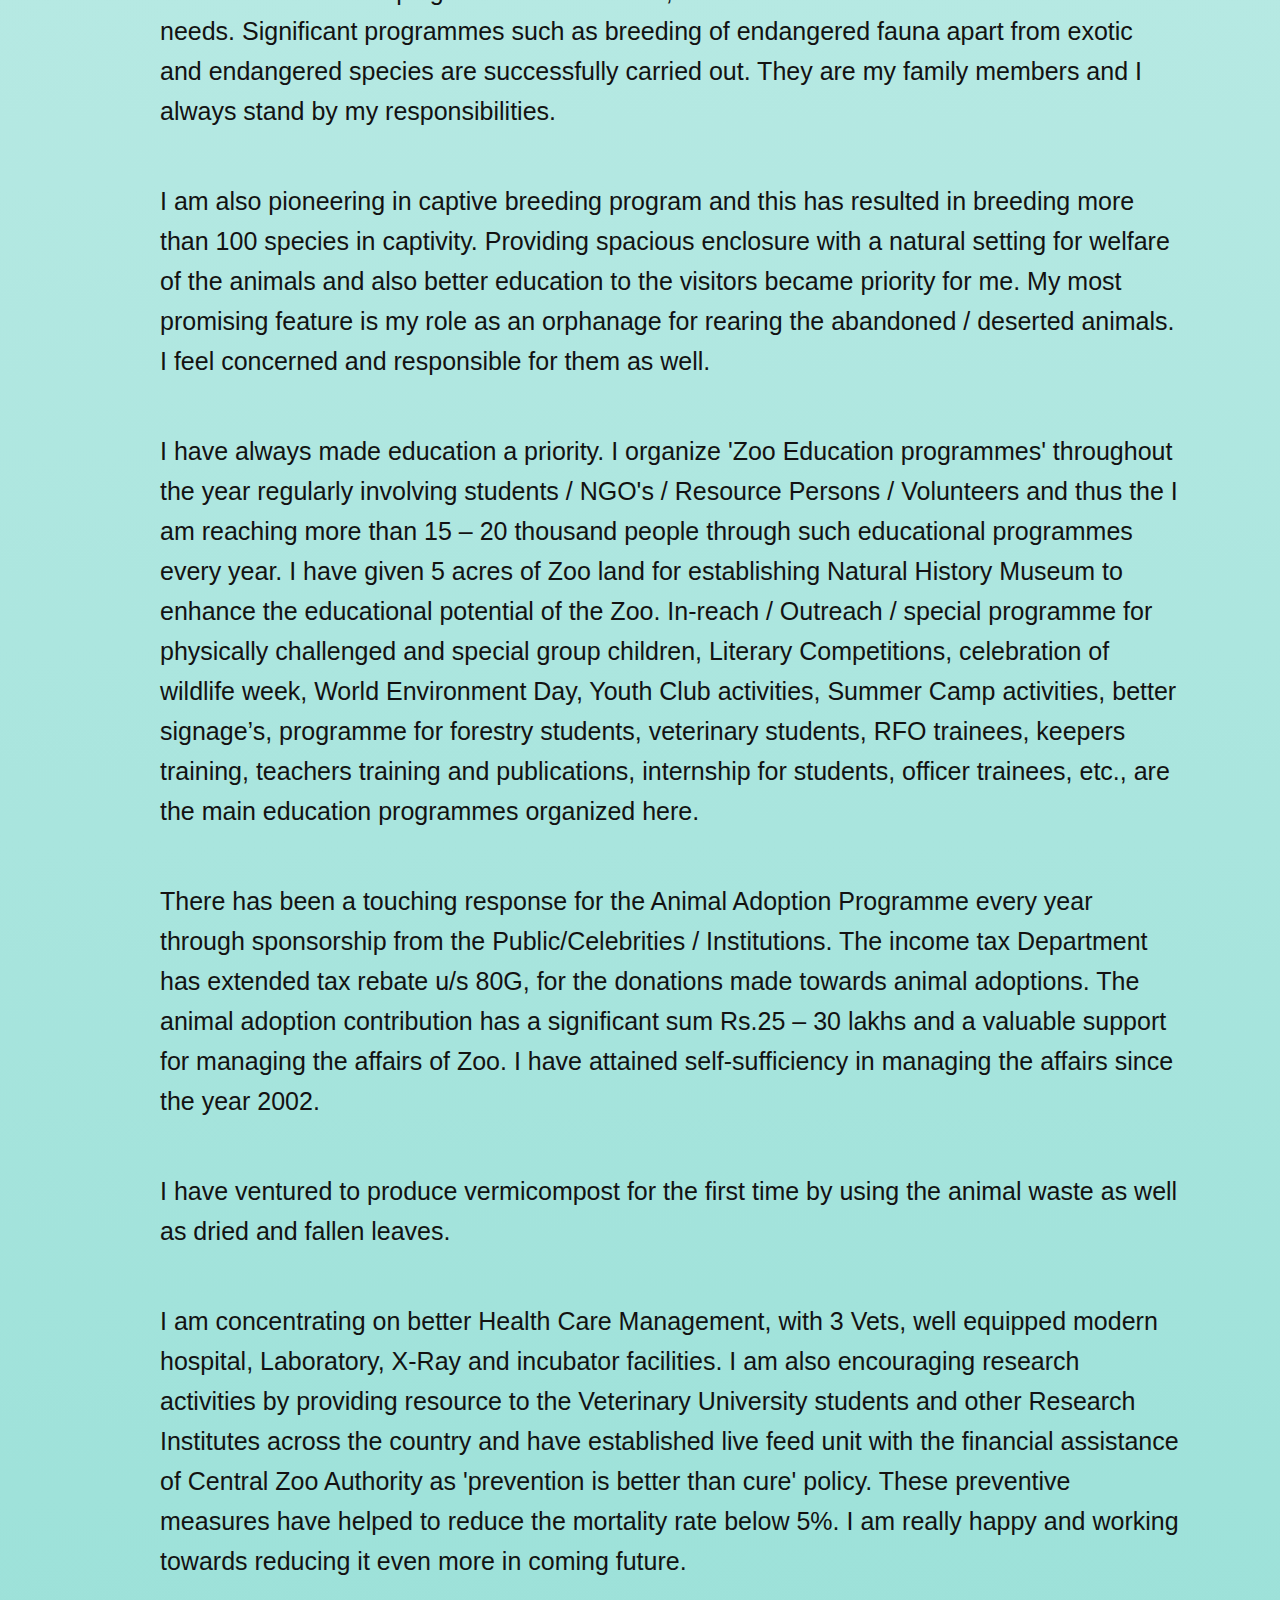
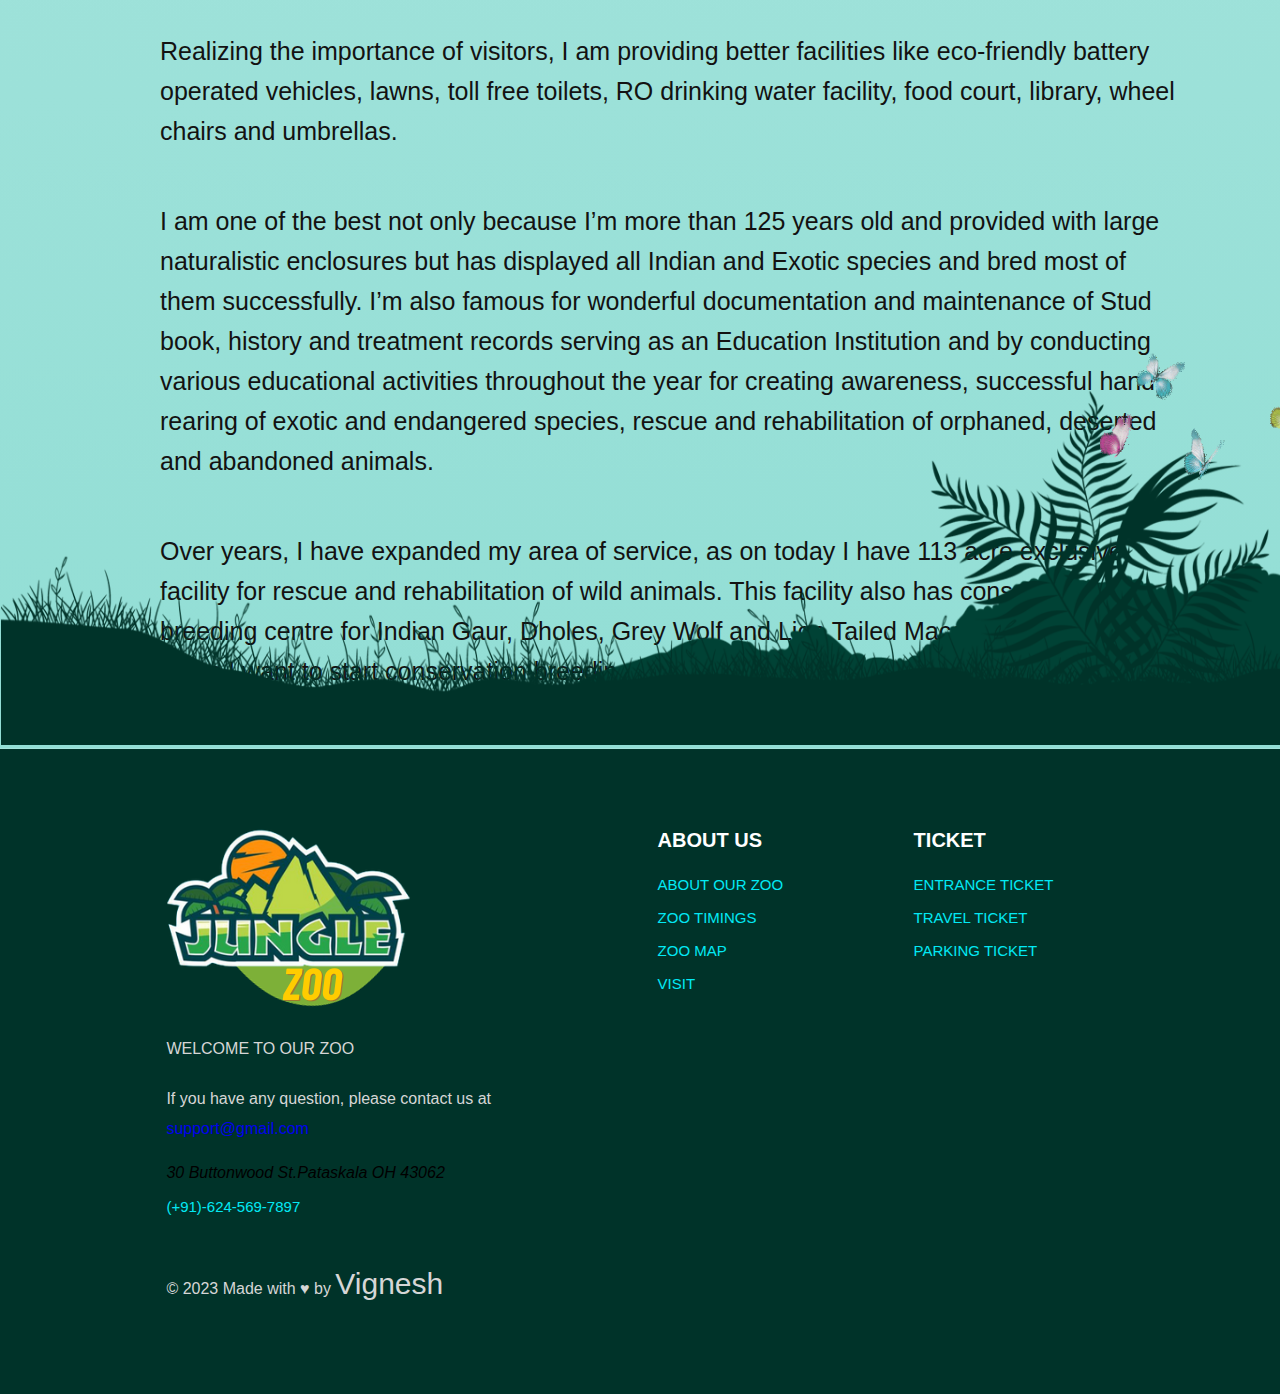
==== commit 69659f45: "new update" ====
--- a/about.html
+++ b/about.html
@@ -10,38 +10,29 @@
 
   <body>
     <header>
-      <img class="logo" src="Zoo.png"/>
-      <nav class="navigation">
-        <a href="index.html" class="active">Home</a>
-        <a href="about.html">About</a>
-        <a href="#">Visit</a>
-        <a href="#">Map</a>
-      
-      </nav>
-      <nav class="navigation3">
-        <div class="dropdown">
-          <a href="#">Education</a>
-          <div class="dropdown-content">
-          <a href="internship.html">Interships</a>
-          <a href="zoo keeper.html">Zoo Keeper Training</a>
-          <a href="inandout.html">Inreach & outreach</a>
-          <a href="summer camp.html">Summer Camp</a>
-          <a href="youth club.html">Youth Club</a>
-          </div>
-        </div>
-        </nav>
-        <nav class="navigation2">
-        <a href="#">contact</a>
-        <a href="#">Ticket</a>
-        <a href="#">Donation</a>
-        <a href="#">Adoption</a>
-      </nav>
-  
-    </header>
+<img class="logo" src="Zoo.png"/>
+<nav class="navigation2">
+  <a href="index.html" class="active">Home</a>
+  <a href="about.html">About</a>
+  <a href="#">Animals</a>
+  <a href="#">Map</a>
+  <a href="#">Education</a>
+  <a href="#">contact</a>
+  <a href="#">Ticket</a>
+  <a href="#">Donation</a>
+  <a href="#">Adoption</a>
+</nav>
 </header>
+<img class="up4" src="vines3.png" >
+<img class="up3" src="vines2.png" >
+<img class="up2" src="vines.png" >
+<img class="up1" src="upp.png" >
+
+
 <section>
     <img class="entrance" src="entrance.png" >
     <div class="indent">
+      <img class="titlebu" src="titlebu.gif" >
       <h6>UNIQUENESS</h6>
       <p>Sri Chamarajendra Zoological Gardens, popularly known as ‘Mysuru Zoo’, is one of the oldest zoos of the country established by his highness, the erstwhile ruler of Mysuru Sri Chamarajendra Wadiyar Bahadur. Mysuru Zoo is known for its meticulous planning, cleanliness, conservation breeding of endangered species, housing exotic animals from around the globe and recreation of natural habitat for captive animals. </p>
       <p>The zoo is located in the heart of the city and its easy accessibility for public transport and other various tourist places has made it a much favored tourist center. Mysuru Zoo sports favorable climate, the temperatures goes up to 35 degrees in peak summer and below 20 degrees in winters.</p>
@@ -95,8 +86,10 @@
     <p>I am one of the best not only because I’m more than 125 years old and provided with large naturalistic enclosures but has displayed all Indian and Exotic species and bred most of them successfully. I’m also famous for wonderful documentation and maintenance of Stud book, history and treatment records serving as an Education Institution and by conducting various educational activities throughout the year for creating awareness, successful hand rearing of exotic and endangered species, rescue and rehabilitation of orphaned, deserted and abandoned animals.</p>
     <p>Over years, I have expanded my area of service, as on today I have 113 acre exclusive facility for rescue and rehabilitation of wild animals. This facility also has conservation breeding centre for Indian Gaur, Dholes, Grey Wolf and Lion Tailed Macaque. In coming years I want to start conservation breeding of Nilgiri Langur, Giant Squirrel and Grey Jungle Fowl. </p>
       </div>
-     
+
+      <img style="margin-top: -800px;" class="down1" src="plant 3.png" >
 </section>
+<img class="bu" src="bu.gif" width="300" height="200" alt="Swimming fish"/>
 <!-- 
     - #FOOTER
   -->
@@ -161,4 +154,4 @@
 
 
 
-</body></html>
+</body></html>--- a/about.css
+++ b/about.css
@@ -88,10 +88,11 @@
 padding-left: var(--bs-gutter-x, 0.75rem);
 margin-right: auto;
 margin-left: auto;
-padding-top: 150px;
+padding-top: 30px;
 }
 .indent p{
 margin-left: 160px;
+margin-right: 100px;
 margin-top: 50px;
 font-family: 'Poppins', sans-serif;
 font-size: 25px;
@@ -190,4 +191,38 @@
   font-size: 23px;
 line-height: 50px;
 }
-
+.up1{
+  margin-top: 100px;
+  margin-bottom: 0;
+}
+.up2{
+margin-top: 120px;
+
+ position: absolute;
+}
+.up3{
+  margin-top: 124px;
+  margin-left: 1680px;
+   position: absolute;
+  }
+  .up4{
+    width: 70px;
+    margin-top: 170px;
+    margin-left: 900px;
+     position: absolute;
+    }
+.down1{
+  width: 100%;
+}
+.bu{
+position: absolute;
+width:500px;
+height: 500px;
+margin-top: -700px;
+margin-left: 1100px;
+}
+.titlebu{
+  position: absolute;
+  margin-top: -900px;
+  width: 150px;
+}